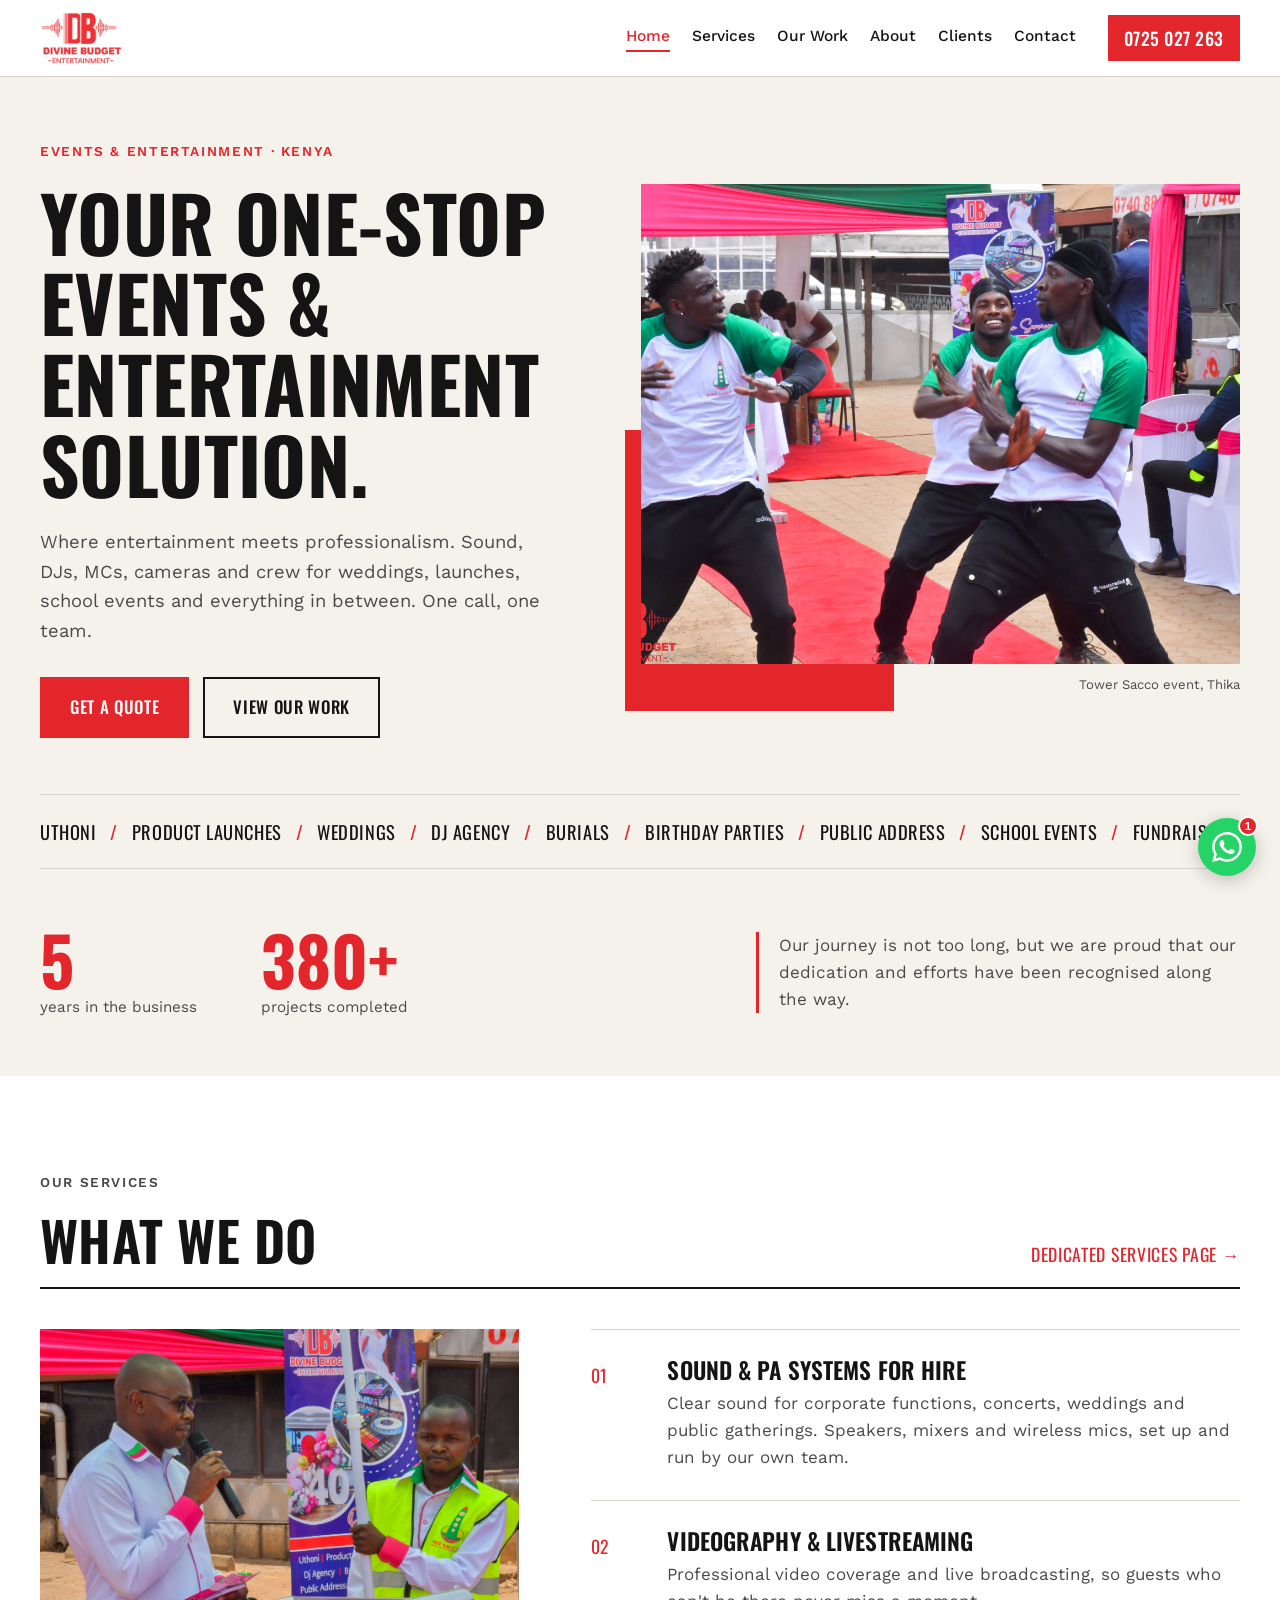
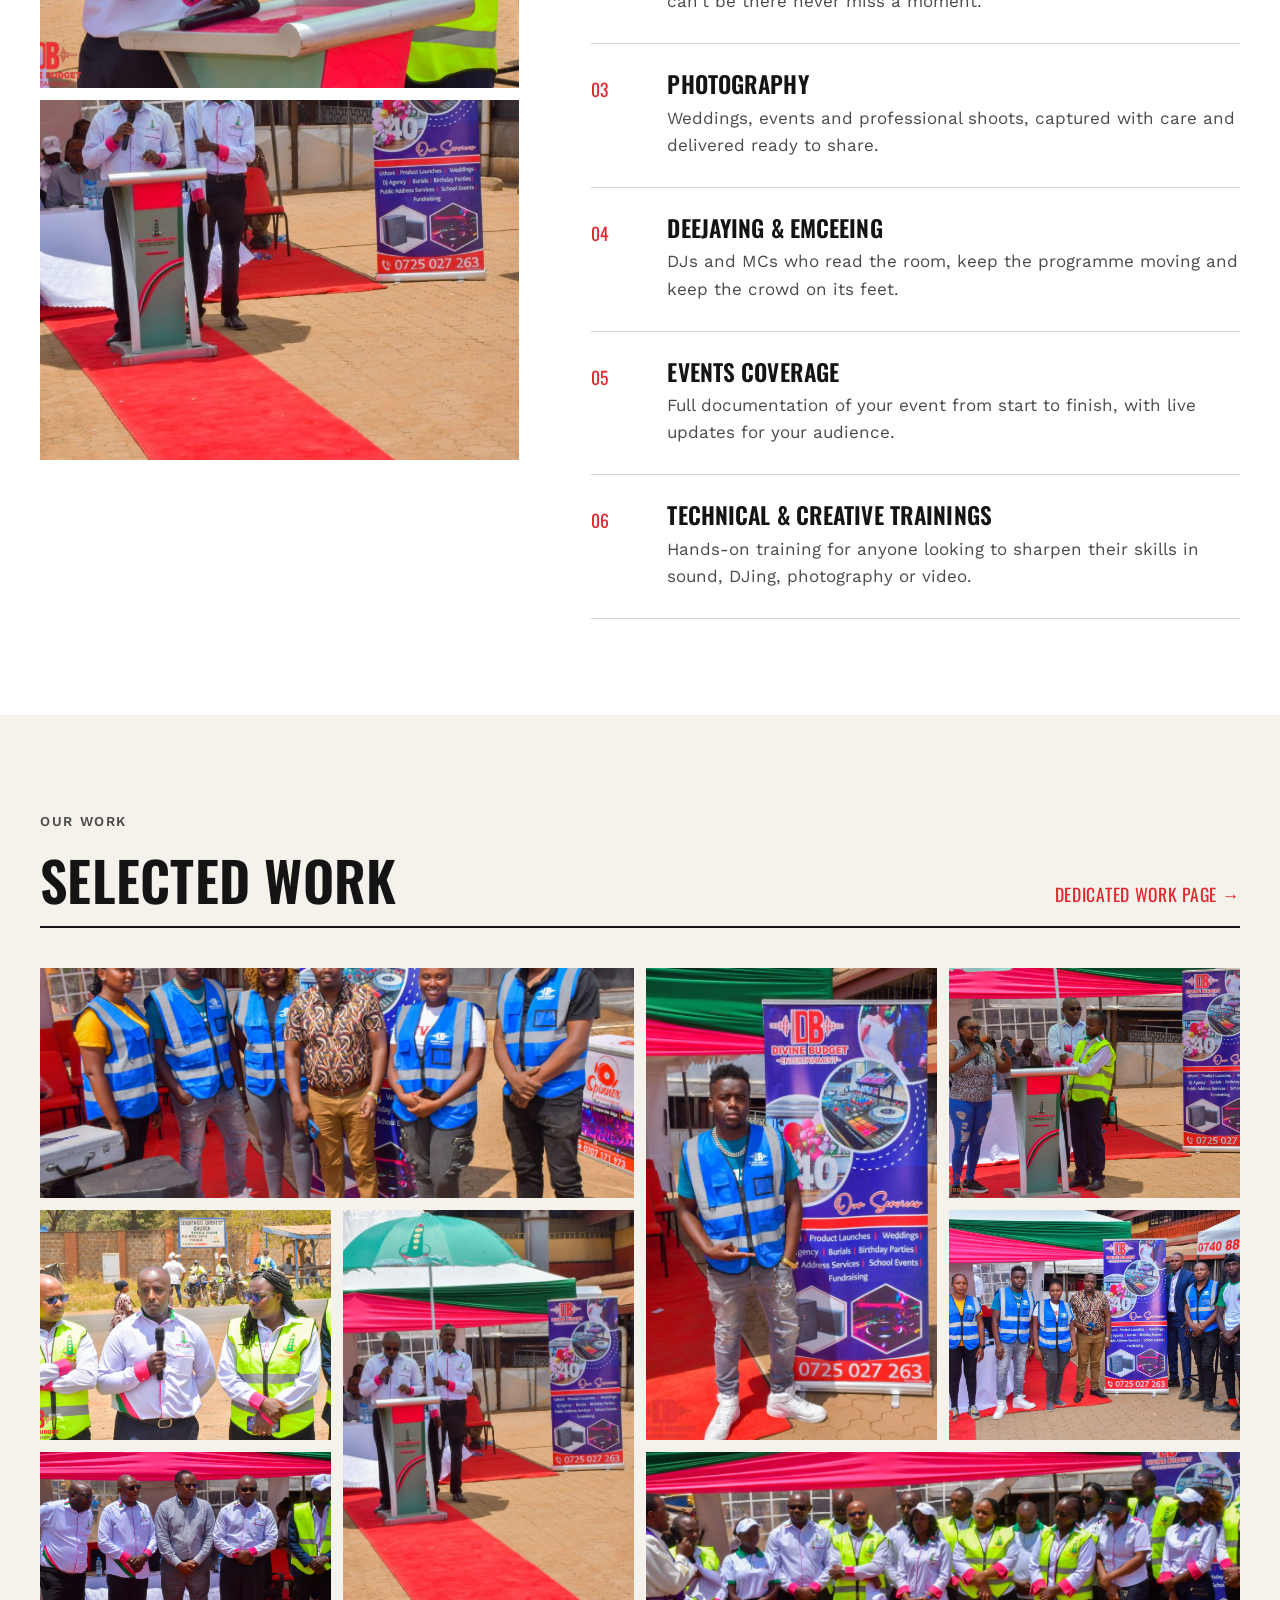
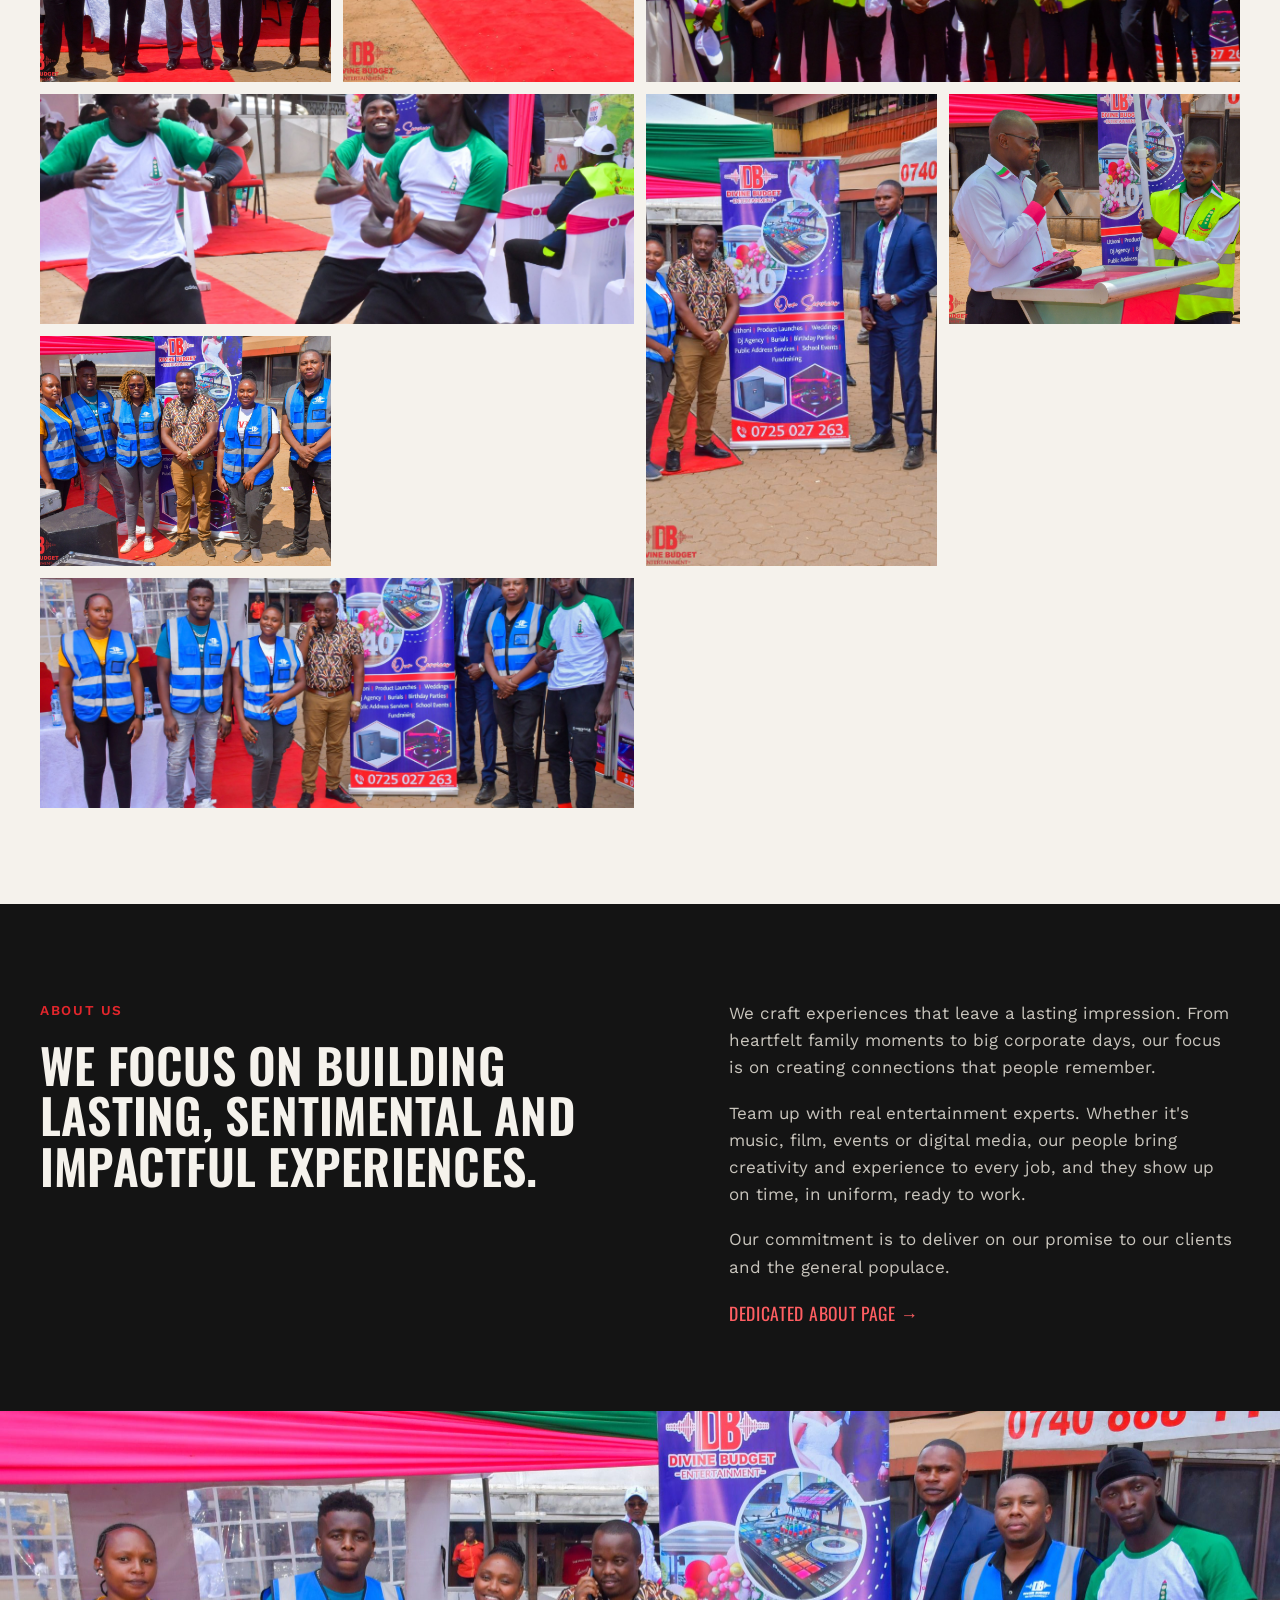
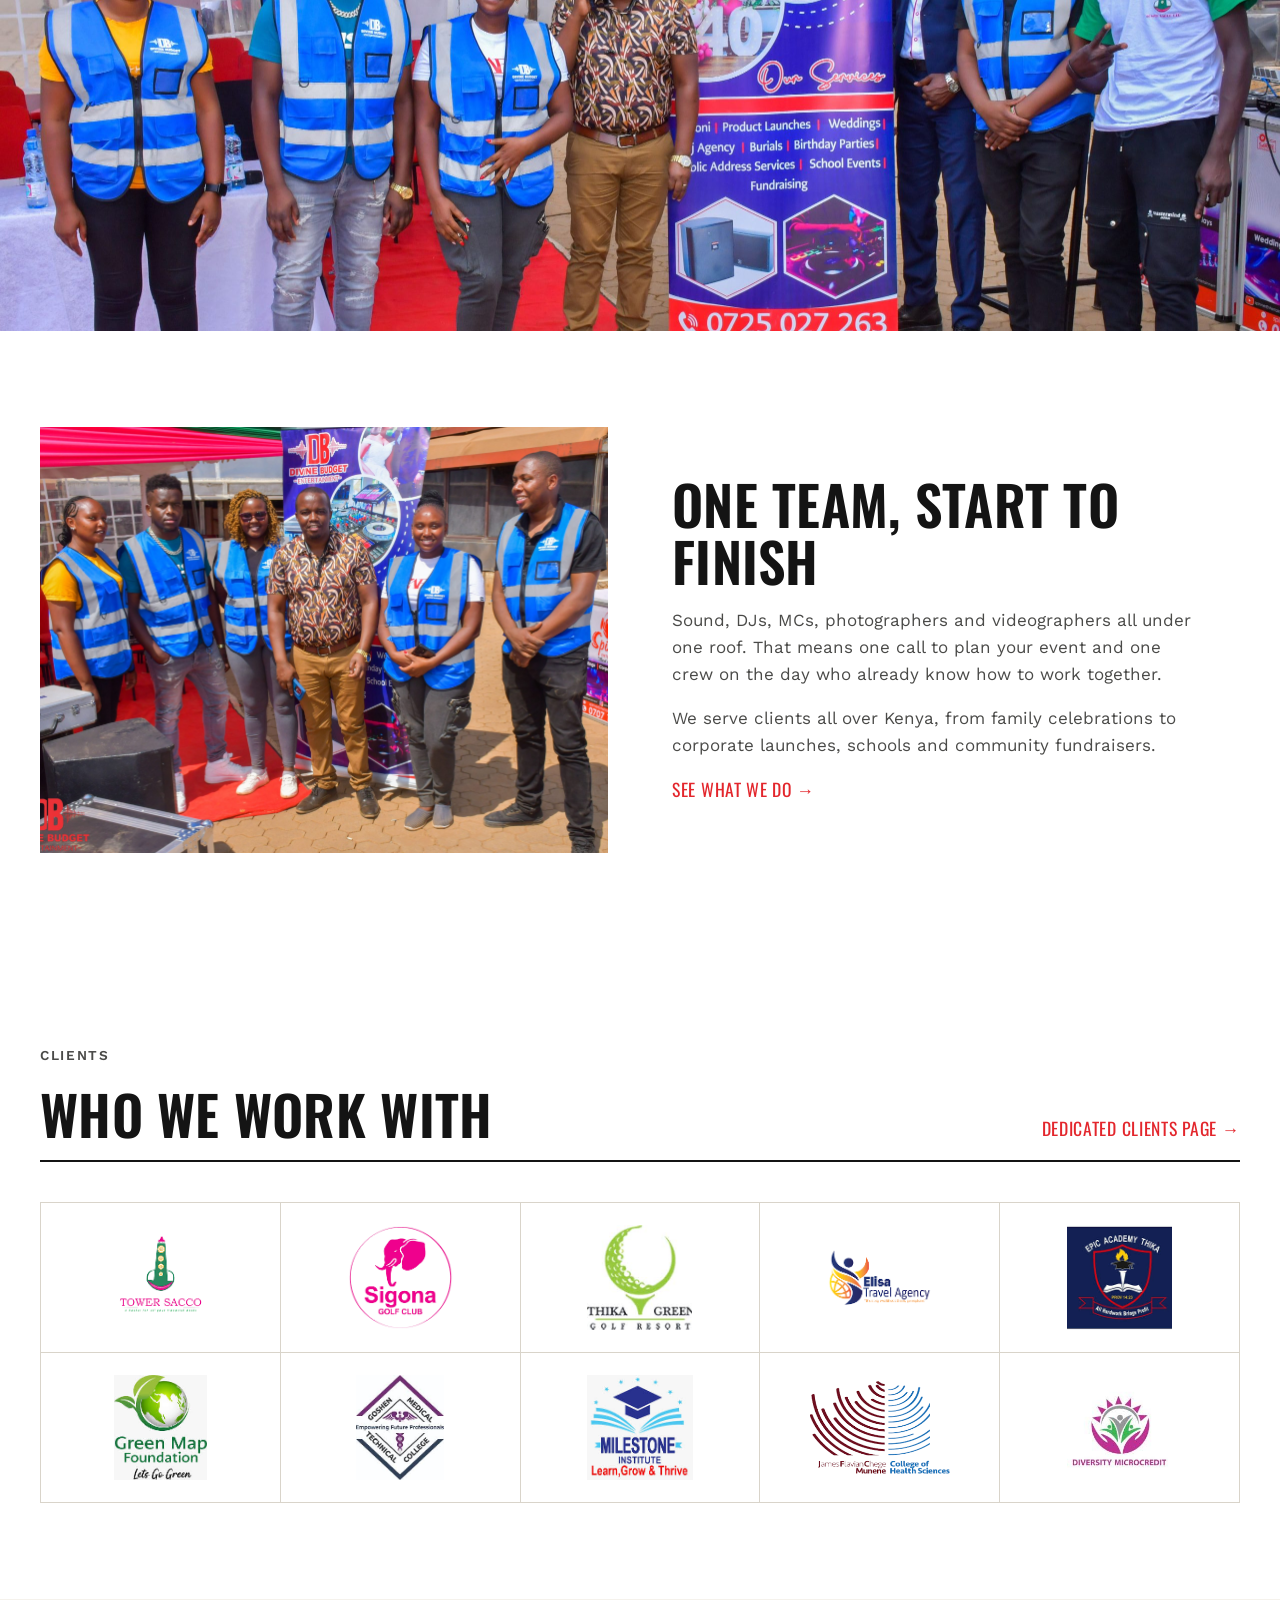
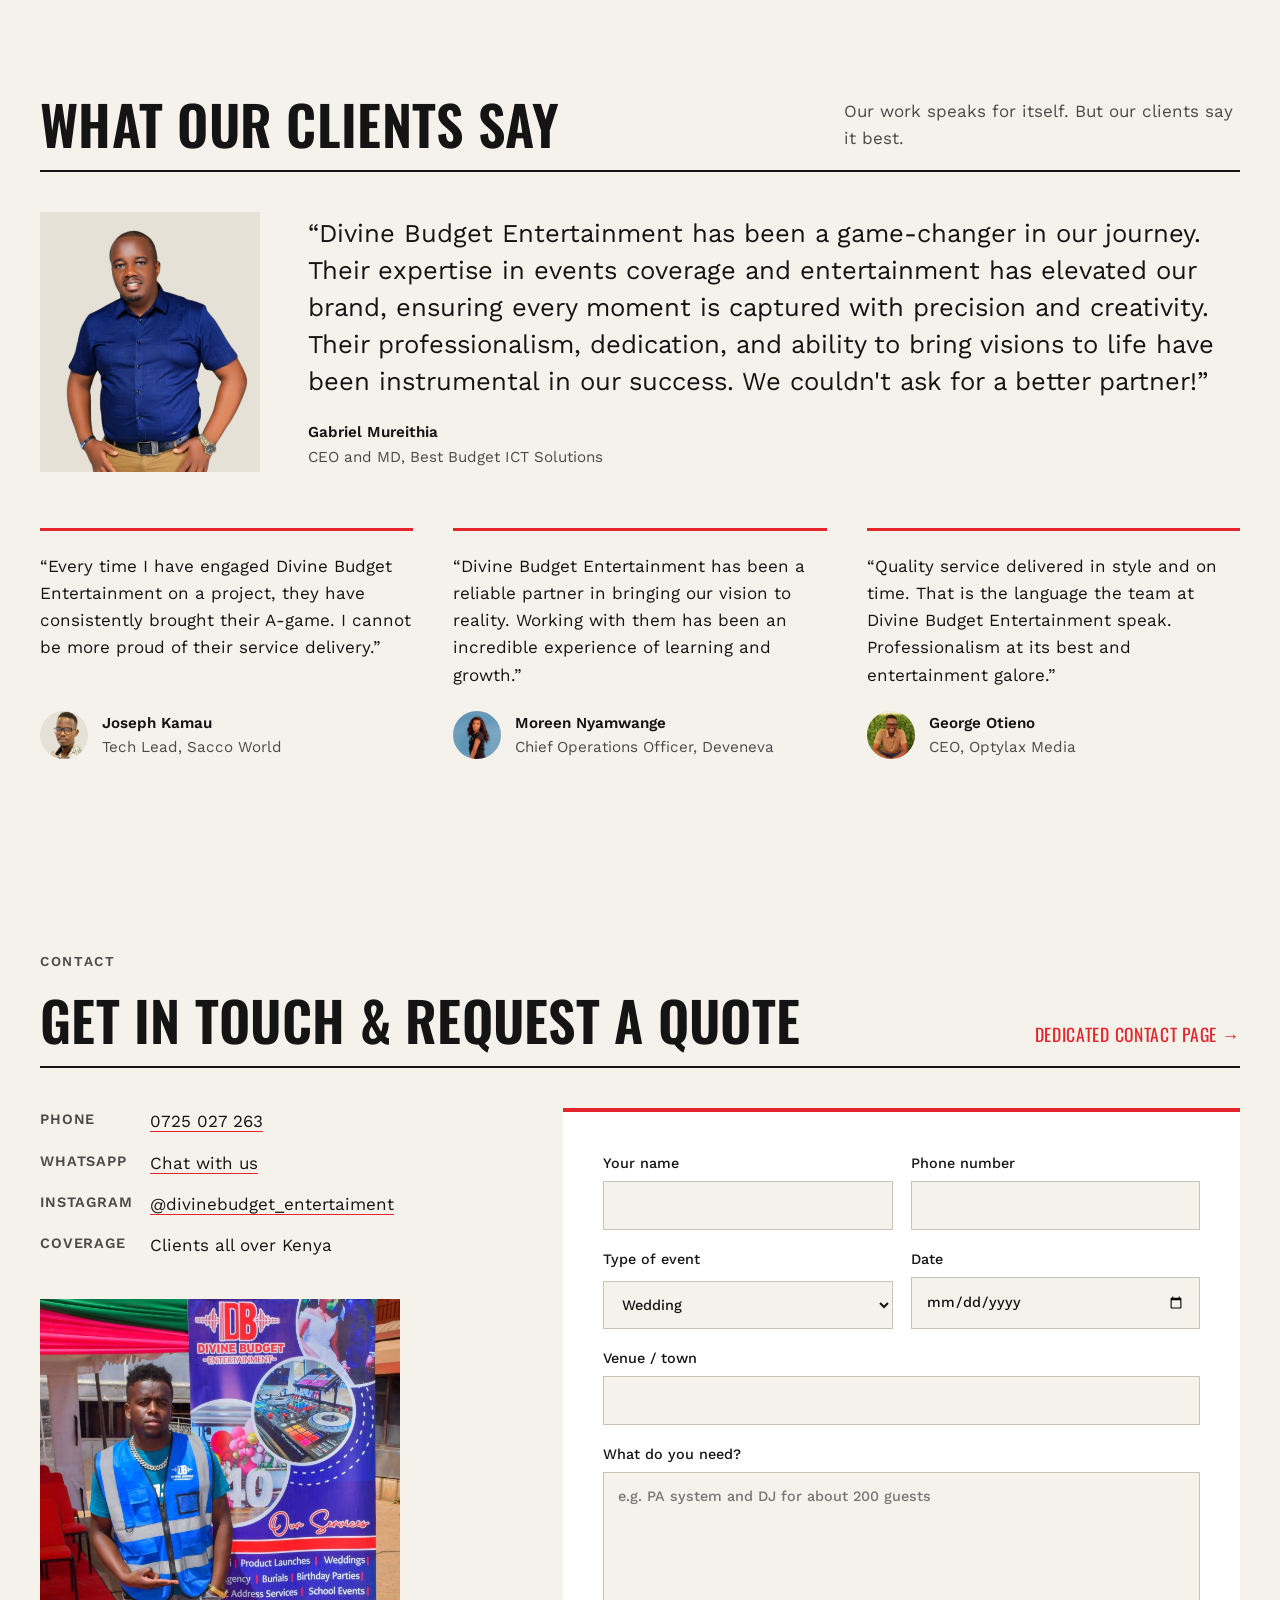
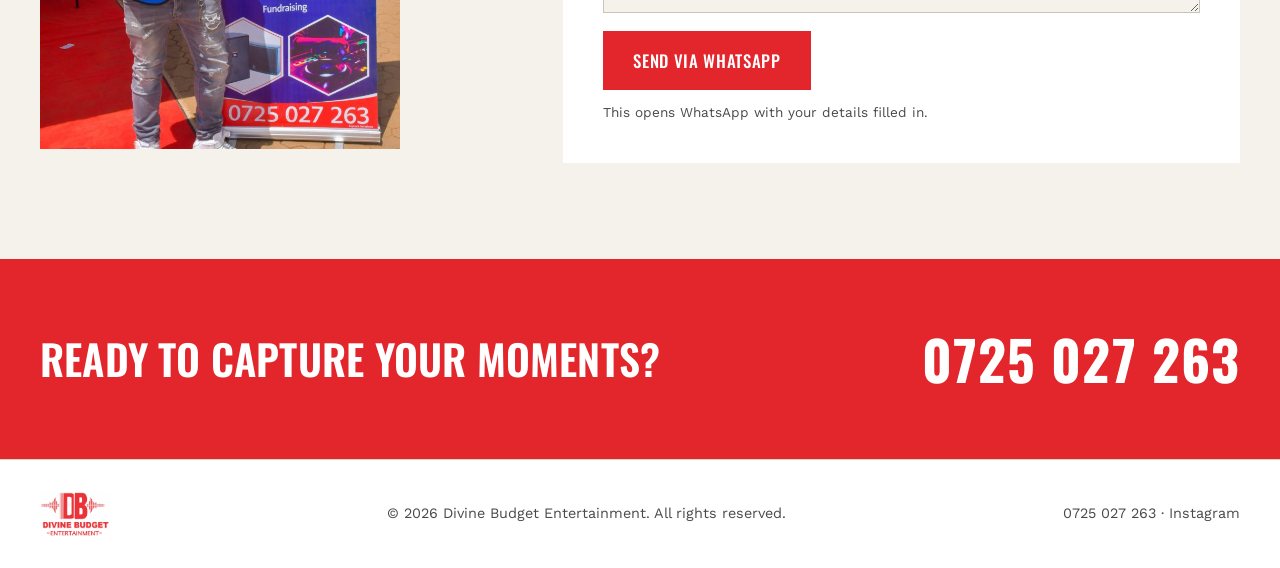
==== index.html @ 1a826ea6 "Redesign Divine Budget Entertainment website: multi-page layout, full color client logos, comprehens" ====
<!DOCTYPE html>
<html lang="en">
<head>
  <meta charset="UTF-8">
  <meta name="viewport" content="width=device-width, initial-scale=1">
  <title>Divine Budget Entertainment | Sound, DJ, Video &amp; Events in Kenya</title>
  <meta name="description" content="Where entertainment meets professionalism. Professional sound, DJ, MC, video coverage, livestreaming, and photography for events across Kenya. Call 0725 027 263.">
  <link rel="icon" href="assets/logo.jpg">
  <link rel="preconnect" href="https://fonts.googleapis.com">
  <link rel="preconnect" href="https://fonts.gstatic.com" crossorigin>
  <link href="https://fonts.googleapis.com/css2?family=Oswald:wght@500;600;700&family=Work+Sans:wght@400;500;600&display=swap" rel="stylesheet">
  <link rel="stylesheet" href="styles.css">
</head>
<body>

<header class="header">
  <div class="wrap header__inner">
    <a href="index.html" class="header__logo"><img src="assets/logo.jpg" alt="Divine Budget Entertainment"></a>
    <nav class="nav" id="nav">
      <a href="index.html" class="active" aria-current="page">Home</a>
      <a href="services.html">Services</a>
      <a href="work.html">Our Work</a>
      <a href="about.html">About</a>
      <a href="clients.html">Clients</a>
      <a href="contact.html">Contact</a>
    </nav>
    <a href="tel:+254725027263" class="header__call">0725 027 263</a>
    <button class="menu-btn" id="menuBtn" aria-label="Open menu" aria-expanded="false"><span></span><span></span></button>
  </div>
</header>

<main>

  <!-- Hero -->
  <section class="hero">
    <div class="wrap hero__grid">
      <div class="hero__text">
        <p class="kicker">Events &amp; Entertainment · Kenya</p>
        <h1>Your one-stop events &amp; entertainment solution.</h1>
        <p class="hero__lead">Where entertainment meets professionalism. Sound, DJs, MCs, cameras and crew for weddings, launches, school events and everything in between. One call, one team.</p>
        <div class="hero__actions">
          <a href="#contact" class="btn btn--red">Get a quote</a>
          <a href="#work" class="btn btn--line">View our work</a>
        </div>
      </div>
      <figure class="hero__photo">
        <img src="assets/gallery/work-2.jpg" alt="Dancers performing at a Tower Sacco event covered by Divine Budget Entertainment">
        <figcaption>Tower Sacco event, Thika</figcaption>
      </figure>
    </div>

    <div class="wrap">
      <ul class="occasions">
        <li>Uthoni</li><li>Product launches</li><li>Weddings</li><li>DJ agency</li><li>Burials</li><li>Birthday parties</li><li>Public address</li><li>School events</li><li>Fundraising</li>
      </ul>
    </div>
  </section>

  <!-- Key Numbers -->
  <section class="numbers">
    <div class="wrap numbers__grid">
      <div class="numbers__item"><strong>5</strong><span>years in the business</span></div>
      <div class="numbers__item"><strong>380+</strong><span>projects completed</span></div>
      <p class="numbers__note">Our journey is not too long, but we are proud that our dedication and efforts have been recognised along the way.</p>
    </div>
  </section>

  <!-- Services (Full) -->
  <section class="services" id="services">
    <div class="wrap">
      <div class="section-head">
        <div>
          <p class="kicker">Our services</p>
          <h2>What we do</h2>
        </div>
        <a href="services.html" class="link-arrow">Dedicated services page →</a>
      </div>
      <div class="services__grid">
        <div class="services__side">
          <img src="assets/gallery/work-5.jpg" alt="Speaker using a wireless microphone at a podium">
          <img src="assets/gallery/portrait-3.jpg" alt="Podium and red carpet setup" class="services__side-2">
        </div>
        <ol class="service-list">
          <li>
            <span class="service-list__no">01</span>
            <div>
              <h3>Sound &amp; PA systems for hire</h3>
              <p>Clear sound for corporate functions, concerts, weddings and public gatherings. Speakers, mixers and wireless mics, set up and run by our own team.</p>
            </div>
          </li>
          <li>
            <span class="service-list__no">02</span>
            <div>
              <h3>Videography &amp; livestreaming</h3>
              <p>Professional video coverage and live broadcasting, so guests who can't be there never miss a moment.</p>
            </div>
          </li>
          <li>
            <span class="service-list__no">03</span>
            <div>
              <h3>Photography</h3>
              <p>Weddings, events and professional shoots, captured with care and delivered ready to share.</p>
            </div>
          </li>
          <li>
            <span class="service-list__no">04</span>
            <div>
              <h3>Deejaying &amp; emceeing</h3>
              <p>DJs and MCs who read the room, keep the programme moving and keep the crowd on its feet.</p>
            </div>
          </li>
          <li>
            <span class="service-list__no">05</span>
            <div>
              <h3>Events coverage</h3>
              <p>Full documentation of your event from start to finish, with live updates for your audience.</p>
            </div>
          </li>
          <li>
            <span class="service-list__no">06</span>
            <div>
              <h3>Technical &amp; creative trainings</h3>
              <p>Hands-on training for anyone looking to sharpen their skills in sound, DJing, photography or video.</p>
            </div>
          </li>
        </ol>
      </div>
    </div>
  </section>

  <!-- Selected Work / Gallery (Full) -->
  <section class="work" id="work">
    <div class="wrap">
      <div class="section-head">
        <div>
          <p class="kicker">Our work</p>
          <h2>Selected work</h2>
        </div>
        <a href="work.html" class="link-arrow">Dedicated work page →</a>
      </div>
      <div class="gallery" id="gallery">
        <a href="assets/gallery/hero-event.jpg" class="gallery__item gallery__item--wide"><img src="assets/gallery/hero-event.jpg" alt="The Divine Budget Entertainment team" loading="lazy"></a>
        <a href="assets/gallery/portrait-2.jpg" class="gallery__item gallery__item--tall"><img src="assets/gallery/portrait-2.jpg" alt="Team member beside the Divine Budget banner" loading="lazy"></a>
        <a href="assets/gallery/work-4.jpg" class="gallery__item"><img src="assets/gallery/work-4.jpg" alt="MC addressing guests at a podium" loading="lazy"></a>
        <a href="assets/gallery/work-3.jpg" class="gallery__item"><img src="assets/gallery/work-3.jpg" alt="Outdoor address in Thika" loading="lazy"></a>
        <a href="assets/gallery/portrait-3.jpg" class="gallery__item gallery__item--tall"><img src="assets/gallery/portrait-3.jpg" alt="Podium and red carpet setup" loading="lazy"></a>
        <a href="assets/gallery/work-8.jpg" class="gallery__item"><img src="assets/gallery/work-8.jpg" alt="Team with event partners" loading="lazy"></a>
        <a href="assets/gallery/work-6.jpg" class="gallery__item"><img src="assets/gallery/work-6.jpg" alt="Guests of honour on the red carpet" loading="lazy"></a>
        <a href="assets/gallery/work-7.jpg" class="gallery__item gallery__item--wide"><img src="assets/gallery/work-7.jpg" alt="Dedication ceremony" loading="lazy"></a>
        <a href="assets/gallery/work-2.jpg" class="gallery__item gallery__item--wide"><img src="assets/gallery/work-2.jpg" alt="Dancers performing at a Tower Sacco event" loading="lazy"></a>
        <a href="assets/gallery/portrait-1.jpg" class="gallery__item gallery__item--tall"><img src="assets/gallery/portrait-1.jpg" alt="Divine Budget team beside the services banner" loading="lazy"></a>
        <a href="assets/gallery/work-5.jpg" class="gallery__item"><img src="assets/gallery/work-5.jpg" alt="Speaker using a wireless microphone" loading="lazy"></a>
        <a href="assets/gallery/work-1.jpg" class="gallery__item"><img src="assets/gallery/work-1.jpg" alt="Divine Budget crew in uniform" loading="lazy"></a>
        <a href="assets/gallery/work-9.jpg" class="gallery__item gallery__item--wide"><img src="assets/gallery/work-9.jpg" alt="The full crew with dancers and partners" loading="lazy"></a>
      </div>
    </div>
  </section>

  <!-- Lightbox for Gallery -->
  <div class="lightbox" id="lightbox" hidden>
    <button class="lightbox__close" aria-label="Close">×</button>
    <img src="" alt="">
  </div>

  <!-- About Us (Full) -->
  <section class="about" id="about">
    <div class="wrap about__grid">
      <div>
        <p class="kicker">About us</p>
        <h2 class="about__title">We focus on building lasting, sentimental and impactful experiences.</h2>
      </div>
      <div class="about__body">
        <p>We craft experiences that leave a lasting impression. From heartfelt family moments to big corporate days, our focus is on creating connections that people remember.</p>
        <p>Team up with real entertainment experts. Whether it's music, film, events or digital media, our people bring creativity and experience to every job, and they show up on time, in uniform, ready to work.</p>
        <p>Our commitment is to deliver on our promise to our clients and the general populace.</p>
        <p><a href="about.html" class="link-arrow">Dedicated about page →</a></p>
      </div>
    </div>
    <figure class="about__photo">
      <img src="assets/gallery/work-9.jpg" alt="The full Divine Budget Entertainment crew" loading="lazy">
    </figure>
  </section>

  <!-- One team, start to finish -->
  <section class="split">
    <div class="wrap split__grid">
      <img src="assets/gallery/hero-event.jpg" alt="Divine Budget Entertainment team members in branded vests" loading="lazy">
      <div>
        <h2>One team, start to finish</h2>
        <p>Sound, DJs, MCs, photographers and videographers all under one roof. That means one call to plan your event and one crew on the day who already know how to work together.</p>
        <p>We serve clients all over Kenya, from family celebrations to corporate launches, schools and community fundraisers.</p>
        <a href="services.html" class="link-arrow">See what we do →</a>
      </div>
    </div>
  </section>

  <!-- Clients (Full) -->
  <section class="clients" id="clients">
    <div class="wrap">
      <div class="section-head">
        <div>
          <p class="kicker">Clients</p>
          <h2>Who we work with</h2>
        </div>
        <a href="clients.html" class="link-arrow">Dedicated clients page →</a>
      </div>
      <ul class="logos">
        <li><img src="assets/clients/tower-logo.png" alt="Tower Sacco"></li>
        <li><img src="assets/clients/sigona-logo.png" alt="Sigona Golf Club"></li>
        <li><img src="assets/clients/thika-greens-logo.jpg" alt="Thika Greens Golf Resort"></li>
        <li><img src="assets/clients/elisa-logo.png" alt="Elisa Travel Agency"></li>
        <li><img src="assets/clients/epic-logo.jpg" alt="Epic Academy Thika"></li>
        <li><img src="assets/clients/greenmap-logo.jpg" alt="Green Map Foundation"></li>
        <li><img src="assets/clients/goshen-logo.jpg" alt="Goshen Medical Technical College"></li>
        <li><img src="assets/clients/milestone-logo.jpg" alt="Milestone Institute"></li>
        <li><img src="assets/clients/jfc-logo.png" alt="James Flavian Chege Munene College of Health Sciences"></li>
        <li><img src="assets/clients/diversity-logo.jpg" alt="Diversity Microcredit"></li>
      </ul>
    </div>
  </section>

  <!-- Testimonials (Full) -->
  <section class="quotes">
    <div class="wrap">
      <div class="section-head">
        <h2>What our clients say</h2>
        <p>Our work speaks for itself. But our clients say it best.</p>
      </div>

      <figure class="quote-main">
        <img src="assets/testimonials/gabriel-mureithia.png" alt="Gabriel Mureithia">
        <div>
          <blockquote>“Divine Budget Entertainment has been a game-changer in our journey. Their expertise in events coverage and entertainment has elevated our brand, ensuring every moment is captured with precision and creativity. Their professionalism, dedication, and ability to bring visions to life have been instrumental in our success. We couldn't ask for a better partner!”</blockquote>
          <figcaption><strong>Gabriel Mureithia</strong> CEO and MD, Best Budget ICT Solutions</figcaption>
        </div>
      </figure>

      <div class="quote-row">
        <figure class="quote">
          <blockquote>“Every time I have engaged Divine Budget Entertainment on a project, they have consistently brought their A-game. I cannot be more proud of their service delivery.”</blockquote>
          <figcaption><img src="assets/testimonials/joseph-kamau.png" alt=""><span><strong>Joseph Kamau</strong>Tech Lead, Sacco World</span></figcaption>
        </figure>
        <figure class="quote">
          <blockquote>“Divine Budget Entertainment has been a reliable partner in bringing our vision to reality. Working with them has been an incredible experience of learning and growth.”</blockquote>
          <figcaption><img src="assets/testimonials/moreen-nyamwange.jpg" alt=""><span><strong>Moreen Nyamwange</strong>Chief Operations Officer, Deveneva</span></figcaption>
        </figure>
        <figure class="quote">
          <blockquote>“Quality service delivered in style and on time. That is the language the team at Divine Budget Entertainment speak. Professionalism at its best and entertainment galore.”</blockquote>
          <figcaption><img src="assets/testimonials/george-otieno.jpg" alt=""><span><strong>George Otieno</strong>CEO, Optylax Media</span></figcaption>
        </figure>
      </div>
    </div>
  </section>

  <!-- Contact & Quote Form (Full) -->
  <section class="contact" id="contact">
    <div class="wrap">
      <div class="section-head">
        <div>
          <p class="kicker">Contact</p>
          <h2>Get in touch &amp; request a quote</h2>
        </div>
        <a href="contact.html" class="link-arrow">Dedicated contact page →</a>
      </div>
      <div class="contact__grid">
        <div class="contact__info">
          <dl>
            <dt>Phone</dt><dd><a href="tel:+254725027263">0725 027 263</a></dd>
            <dt>WhatsApp</dt><dd><a href="https://wa.me/254725027263" target="_blank" rel="noopener">Chat with us</a></dd>
            <dt>Instagram</dt><dd><a href="https://www.instagram.com/divinebudget_entertaiment/" target="_blank" rel="noopener">@divinebudget_entertaiment</a></dd>
            <dt>Coverage</dt><dd>Clients all over Kenya</dd>
          </dl>
          <img src="assets/gallery/portrait-2.jpg" alt="Divine Budget team member beside the services banner" class="contact__photo">
        </div>

        <form class="form" id="quoteForm">
          <div class="form__row">
            <label>Your name<input type="text" name="name" required></label>
            <label>Phone number<input type="tel" name="phone" required></label>
          </div>
          <div class="form__row">
            <label>Type of event
              <select name="event">
                <option>Wedding</option>
                <option>Uthoni / Ruracio</option>
                <option>Corporate / Product launch</option>
                <option>School event</option>
                <option>Birthday party</option>
                <option>Burial</option>
                <option>Fundraising</option>
                <option>Training</option>
                <option>Other</option>
              </select>
            </label>
            <label>Date<input type="date" name="date"></label>
          </div>
          <label>Venue / town<input type="text" name="venue"></label>
          <label>What do you need?<textarea name="message" rows="5" placeholder="e.g. PA system and DJ for about 200 guests"></textarea></label>
          <button type="submit" class="btn btn--red">Send via WhatsApp</button>
          <p class="form__hint">This opens WhatsApp with your details filled in.</p>
        </form>
      </div>
    </div>
  </section>

  <!-- Call Band -->
  <section class="band">
    <div class="wrap band__inner">
      <h2>Ready to capture your moments?</h2>
      <a href="tel:+254725027263" class="band__phone">0725 027 263</a>
    </div>
  </section>

</main>

<footer class="footer">
  <div class="wrap footer__inner">
    <img src="assets/logo.jpg" alt="Divine Budget Entertainment" class="footer__logo">
    <p>© 2026 Divine Budget Entertainment. All rights reserved.</p>
    <p><a href="tel:+254725027263">0725 027 263</a> · <a href="https://www.instagram.com/divinebudget_entertaiment/" target="_blank" rel="noopener">Instagram</a></p>
  </div>
</footer>

<div class="wa-widget" id="waWidget">
  <div class="wa-popup" id="waPopup" aria-hidden="true">
    <div class="wa-popup__header">
      <img src="assets/logo.jpg" alt="Divine Budget Entertainment" class="wa-popup__avatar">
      <div class="wa-popup__title">
        <strong>Divine Budget Ent.</strong>
        <span><span class="wa-online-dot"></span> Online · Replies promptly</span>
      </div>
      <button class="wa-popup__close" id="waClose" aria-label="Close chat">×</button>
    </div>
    <div class="wa-popup__body">
      <div class="wa-bubble">
        <p>Hello! 👋 Planning an event or need sound, DJ, or camera crew?</p>
        <p>Chat directly with our team on WhatsApp for fast pricing and availability.</p>
        <span class="wa-time">Just now</span>
      </div>
    </div>
    <div class="wa-popup__footer">
      <a href="https://wa.me/254725027263?text=Hi%20Divine%20Budget%20Entertainment,%20I'd%20like%20to%20inquire%20about%20your%20services." target="_blank" rel="noopener" class="wa-btn">
        <svg viewBox="0 0 24 24" width="18" height="18" fill="currentColor"><path d="M.057 24l1.687-6.163c-1.041-1.804-1.588-3.849-1.587-5.946.003-6.556 5.338-11.891 11.893-11.891 3.181.001 6.167 1.24 8.413 3.488 2.245 2.248 3.481 5.236 3.48 8.414-.003 6.557-5.338 11.892-11.893 11.892-1.99-.001-3.951-.5-5.688-1.448l-6.305 1.654zm6.597-3.807c1.676.995 3.276 1.591 5.392 1.592 5.448 0 9.886-4.434 9.889-9.885.002-5.462-4.415-9.89-9.881-9.892-5.452 0-9.887 4.434-9.889 9.884-.001 2.225.651 3.891 1.746 5.634l-.999 3.648 3.742-.981zm11.387-5.464c-.074-.124-.272-.198-.57-.347-.297-.149-1.758-.868-2.031-.967-.272-.099-.47-.149-.669.149-.198.297-.768.967-.941 1.165-.173.198-.347.223-.644.074-.297-.149-1.255-.462-2.39-1.475-.883-.788-1.48-1.761-1.653-2.059-.173-.297-.018-.458.13-.606.134-.133.297-.347.446-.521.151-.172.2-.296.3-.495.099-.198.05-.372-.025-.521-.075-.148-.669-1.611-.916-2.206-.242-.579-.487-.501-.669-.51l-.57-.01c-.198 0-.52.074-.792.372s-1.04 1.016-1.04 2.479 1.065 2.876 1.213 3.074c.149.198 2.095 3.2 5.076 4.487.709.306 1.263.489 1.694.626.712.226 1.36.194 1.872.118.571-.085 1.758-.719 2.006-1.413.248-.695.248-1.29.173-1.414z"/></svg>
        Chat on WhatsApp
      </a>
    </div>
  </div>

  <button class="wa-trigger" id="waTrigger" aria-label="Open WhatsApp chat" aria-expanded="false">
    <span class="wa-trigger__badge" id="waBadge">1</span>
    <svg viewBox="0 0 24 24" width="30" height="30" fill="#ffffff"><path d="M.057 24l1.687-6.163c-1.041-1.804-1.588-3.849-1.587-5.946.003-6.556 5.338-11.891 11.893-11.891 3.181.001 6.167 1.24 8.413 3.488 2.245 2.248 3.481 5.236 3.48 8.414-.003 6.557-5.338 11.892-11.893 11.892-1.99-.001-3.951-.5-5.688-1.448l-6.305 1.654zm6.597-3.807c1.676.995 3.276 1.591 5.392 1.592 5.448 0 9.886-4.434 9.889-9.885.002-5.462-4.415-9.89-9.881-9.892-5.452 0-9.887 4.434-9.889 9.884-.001 2.225.651 3.891 1.746 5.634l-.999 3.648 3.742-.981zm11.387-5.464c-.074-.124-.272-.198-.57-.347-.297-.149-1.758-.868-2.031-.967-.272-.099-.47-.149-.669.149-.198.297-.768.967-.941 1.165-.173.198-.347.223-.644.074-.297-.149-1.255-.462-2.39-1.475-.883-.788-1.48-1.761-1.653-2.059-.173-.297-.018-.458.13-.606.134-.133.297-.347.446-.521.151-.172.2-.296.3-.495.099-.198.05-.372-.025-.521-.075-.148-.669-1.611-.916-2.206-.242-.579-.487-.501-.669-.51l-.57-.01c-.198 0-.52.074-.792.372s-1.04 1.016-1.04 2.479 1.065 2.876 1.213 3.074c.149.198 2.095 3.2 5.076 4.487.709.306 1.263.489 1.694.626.712.226 1.36.194 1.872.118.571-.085 1.758-.719 2.006-1.413.248-.695.248-1.29.173-1.414z"/></svg>
  </button>
</div>

<script src="app.js"></script>
</body>
</html>
---- styles.css ----
:root {
  --red: #e3262c;
  --red-dark: #c11d22;
  --ink: #141414;
  --ink-soft: #4a4a48;
  --paper: #f5f2ec;
  --white: #ffffff;
  --rule: #d9d4ca;
  --head: 'Oswald', 'Arial Narrow', sans-serif;
  --body: 'Work Sans', Arial, sans-serif;
}

* { box-sizing: border-box; margin: 0; padding: 0; }
html { scroll-behavior: smooth; scroll-padding-top: 80px; }
body { font-family: var(--body); color: var(--ink); background: var(--paper); font-size: 17px; line-height: 1.6; }
img { display: block; max-width: 100%; }
a { color: inherit; }
ul, ol { list-style: none; }

.wrap { width: min(1200px, 100% - 48px); margin: 0 auto; }

h1, h2, h3 { font-family: var(--head); font-weight: 600; line-height: 1.05; text-transform: uppercase; letter-spacing: 0.005em; }
h2 { font-size: clamp(2.2rem, 4.5vw, 3.4rem); }
h3 { font-size: 1.45rem; }

.kicker { font-size: 0.85rem; font-weight: 600; text-transform: uppercase; letter-spacing: 0.12em; color: var(--red); margin-bottom: 18px; }

.btn { display: inline-block; padding: 15px 28px; font-family: var(--head); font-size: 1.05rem; font-weight: 500; text-transform: uppercase; letter-spacing: 0.04em; text-decoration: none; border: 2px solid transparent; cursor: pointer; transition: background .2s, color .2s; }
.btn--red { background: var(--red); color: var(--white); }
.btn--red:hover { background: var(--red-dark); }
.btn--line { border-color: var(--ink); }
.btn--line:hover { background: var(--ink); color: var(--paper); }

.section-head { display: flex; justify-content: space-between; align-items: end; gap: 24px; margin-bottom: 40px; padding-bottom: 18px; border-bottom: 2px solid var(--ink); }
.section-head p { color: var(--ink-soft); max-width: 36ch; }

/* Header */
.header { position: sticky; top: 0; z-index: 20; background: var(--white); border-bottom: 1px solid var(--rule); }
.header__inner { display: flex; align-items: center; gap: 32px; height: 76px; }
.header__logo img { height: 52px; width: auto; }
.nav { display: flex; gap: 22px; margin-left: auto; }
.nav a { text-decoration: none; font-weight: 500; font-size: 0.97rem; }
.nav a:hover { color: var(--red); }
.nav a.active { color: var(--red); box-shadow: inset 0 -2px 0 var(--red); padding-bottom: 4px; }
.header__call { font-family: var(--head); font-size: 1.1rem; font-weight: 500; text-decoration: none; background: var(--red); color: var(--white); padding: 9px 16px; letter-spacing: 0.03em; }
.header__call:hover { background: var(--red-dark); }
.menu-btn { display: none; width: 40px; height: 40px; background: none; border: 0; cursor: pointer; flex-direction: column; justify-content: center; gap: 7px; }
.menu-btn span { display: block; height: 2px; background: var(--ink); }

/* Hero */
.hero { padding: 64px 0 0; }
.hero__grid { display: grid; grid-template-columns: 1fr 1.1fr; gap: 56px; align-items: center; }
.hero h1 { font-size: clamp(2.8rem, 6vw, 5rem); font-weight: 700; margin-bottom: 24px; }
.hero__lead { font-size: 1.15rem; color: var(--ink-soft); max-width: 46ch; margin-bottom: 32px; }
.hero__actions { display: flex; gap: 14px; flex-wrap: wrap; }
.hero__photo { position: relative; }
.hero__photo img { width: 100%; aspect-ratio: 5 / 4; object-fit: cover; }
.hero__photo::before { content: ''; position: absolute; left: -16px; bottom: -16px; width: 45%; height: 55%; background: var(--red); z-index: -1; }
.hero__photo figcaption { font-size: 0.82rem; color: var(--ink-soft); margin-top: 10px; text-align: right; }

.occasions { display: flex; flex-wrap: wrap; gap: 6px 0; margin-top: 56px; padding: 22px 0; border-top: 1px solid var(--rule); border-bottom: 1px solid var(--rule); font-family: var(--head); font-size: 1.15rem; text-transform: uppercase; letter-spacing: 0.03em; }
.occasions li:not(:last-child)::after { content: '/'; color: var(--red); margin: 0 14px; }

/* Numbers */
.numbers { padding: 56px 0; }
.numbers__grid { display: grid; grid-template-columns: auto auto 1fr; gap: 64px; align-items: center; }
.numbers__item strong { display: block; font-family: var(--head); font-size: 4.2rem; font-weight: 700; line-height: 1; color: var(--red); }
.numbers__item span { font-size: 0.95rem; color: var(--ink-soft); }
.numbers__note { color: var(--ink-soft); max-width: 44ch; justify-self: end; border-left: 3px solid var(--red); padding-left: 20px; }

/* Services */
.services { background: var(--white); padding: 96px 0; }
.services__grid { display: grid; grid-template-columns: 0.85fr 1.15fr; gap: 72px; }
.services__side { position: sticky; top: 110px; align-self: start; }
.services__side p { color: var(--ink-soft); margin: 16px 0 28px; max-width: 38ch; }
.services__side img { width: 100%; aspect-ratio: 4 / 3; object-fit: cover; }
.service-list li { display: grid; grid-template-columns: 64px 1fr; gap: 12px; padding: 28px 0; border-top: 1px solid var(--rule); }
.service-list li:last-child { border-bottom: 1px solid var(--rule); }
.service-list__no { font-family: var(--head); font-size: 1.1rem; color: var(--red); padding-top: 3px; }
.service-list h3 { margin-bottom: 8px; }
.service-list p { color: var(--ink-soft); }

/* Work */
.work { padding: 96px 0; }
.gallery { display: grid; grid-template-columns: repeat(4, 1fr); grid-auto-rows: 230px; grid-auto-flow: dense; gap: 12px; }
.gallery__item { overflow: hidden; display: block; background: #ddd; }
.gallery__item img { width: 100%; height: 100%; object-fit: cover; transition: transform .5s; }
.gallery__item:hover img { transform: scale(1.04); }
.gallery__item--wide { grid-column: span 2; }
.gallery__item--tall { grid-row: span 2; }

/* About */
.about { background: var(--ink); color: var(--paper); padding: 96px 0 0; }
.about__grid { display: grid; grid-template-columns: 1.1fr 0.9fr; gap: 64px; padding-bottom: 64px; }
.about h2 { font-size: clamp(2rem, 3.8vw, 3rem); }
.about__body p { color: #c9c5bd; margin-bottom: 18px; }
.link-arrow { font-family: var(--head); text-transform: uppercase; letter-spacing: 0.04em; font-size: 1.1rem; color: var(--red); text-decoration: none; }
.link-arrow:hover { text-decoration: underline; }
.about .link-arrow { color: #ff5e62; }
.about__photo img { width: 100%; height: 520px; object-fit: cover; object-position: center 30%; }

/* Quotes */
.quotes { padding: 96px 0; }
.quote-main { display: grid; grid-template-columns: 220px 1fr; gap: 48px; align-items: center; margin-bottom: 56px; }
.quote-main img { width: 220px; height: 260px; object-fit: cover; object-position: top; background: #e6e1d7; }
.quote-main blockquote { font-size: clamp(1.25rem, 2.2vw, 1.6rem); line-height: 1.45; margin-bottom: 20px; }
.quote-main figcaption, .quote figcaption { color: var(--ink-soft); font-size: 0.95rem; }
.quote-main strong, .quote strong { display: block; color: var(--ink); font-weight: 600; }
.quote-row { display: grid; grid-template-columns: repeat(3, 1fr); gap: 40px; }
.quote { border-top: 3px solid var(--red); padding-top: 22px; display: flex; flex-direction: column; justify-content: space-between; gap: 22px; }
.quote blockquote { color: var(--ink); }
.quote figcaption { display: flex; align-items: center; gap: 14px; }
.quote figcaption img { width: 48px; height: 48px; border-radius: 50%; object-fit: cover; object-position: top; background: #e6e1d7; }

/* Clients */
.clients { background: var(--white); padding: 96px 0; }
.logos { display: grid; grid-template-columns: repeat(5, 1fr); border-top: 1px solid var(--rule); border-left: 1px solid var(--rule); }
.logos li { display: flex; align-items: center; justify-content: center; height: 150px; padding: 22px; border-right: 1px solid var(--rule); border-bottom: 1px solid var(--rule); }
.logos img { max-height: 100%; max-width: 140px; object-fit: contain; }

/* Band */
.band { background: var(--red); color: var(--white); padding: 56px 0; }
.band__inner { display: flex; justify-content: space-between; align-items: center; gap: 24px; flex-wrap: wrap; }
.band h2 { font-size: clamp(1.8rem, 3.5vw, 2.6rem); }
.band__phone { font-family: var(--head); font-size: clamp(2rem, 4.5vw, 3.4rem); font-weight: 700; text-decoration: none; letter-spacing: 0.02em; }
.band__phone:hover { text-decoration: underline; }

/* Contact */
.contact { padding: 96px 0; }
.contact__grid { display: grid; grid-template-columns: 0.8fr 1.2fr; gap: 72px; }
.contact__info p { color: var(--ink-soft); margin: 16px 0 32px; max-width: 38ch; }
.contact dl { display: grid; grid-template-columns: 110px 1fr; row-gap: 14px; }
.contact dt { font-weight: 600; font-size: 0.9rem; text-transform: uppercase; letter-spacing: 0.06em; color: var(--ink-soft); }
.contact dd a { text-decoration: none; border-bottom: 1px solid var(--red); }
.form { background: var(--white); padding: 40px; display: grid; gap: 18px; border-top: 4px solid var(--red); }
.form__row { display: grid; grid-template-columns: 1fr 1fr; gap: 18px; }
.form label { display: grid; gap: 6px; font-size: 0.9rem; font-weight: 500; }
.form input, .form select, .form textarea { font: inherit; padding: 12px 14px; border: 1px solid #c9c3b8; background: var(--paper); color: var(--ink); border-radius: 0; }
.form input:focus, .form select:focus, .form textarea:focus { outline: 2px solid var(--ink); outline-offset: -1px; }
.form .btn { justify-self: start; }
.form__hint { font-size: 0.85rem; color: var(--ink-soft); margin-top: -6px; }

/* Footer */
.footer { border-top: 1px solid var(--rule); padding: 32px 0; font-size: 0.9rem; color: var(--ink-soft); background: var(--white); }
.footer__inner { display: flex; align-items: center; justify-content: space-between; gap: 20px; flex-wrap: wrap; }
.footer__logo { height: 44px; width: auto; }
.footer a { text-decoration: none; }
.footer a:hover { color: var(--red); }

/* Inner page header */
.page-head { padding: 72px 0 56px; border-bottom: 1px solid var(--rule); }
.page-head h1 { font-size: clamp(3rem, 7vw, 5.5rem); font-weight: 700; margin-bottom: 18px; }
.page-head__intro { font-size: 1.15rem; color: var(--ink-soft); max-width: 52ch; }

/* Home: services teaser */
.teaser { background: var(--white); padding: 96px 0; }
.teaser-list { display: grid; grid-template-columns: repeat(3, 1fr); border-top: 1px solid var(--rule); border-left: 1px solid var(--rule); }
.teaser-list li { padding: 32px 28px; border-right: 1px solid var(--rule); border-bottom: 1px solid var(--rule); min-height: 150px; display: flex; flex-direction: column; justify-content: space-between; gap: 24px; }
.teaser-list span { font-family: var(--head); color: var(--red); font-size: 1.1rem; }

/* Home: work strip */
.strip { display: grid; grid-template-columns: 1.4fr 1fr 1fr; gap: 12px; }
.strip img { width: 100%; height: 340px; object-fit: cover; }

.quotes--home { padding-top: 0; }
.quotes--home .quote-main { margin-bottom: 0; }
.quote-main__more { display: inline-block; margin-top: 22px; }

/* Services page */
.services__side { display: grid; gap: 12px; }
.services__side-2 { aspect-ratio: 4 / 3; object-fit: cover; object-position: center 60%; }
.occasions--plain { margin-top: 0; border-top: 0; }
.work--page { padding-top: 56px; }

/* About page */
.about__title { font-size: clamp(2.2rem, 4.2vw, 3.4rem); }
.about .kicker { margin-bottom: 18px; }
.split { background: var(--white); padding: 96px 0; }
.split__grid { display: grid; grid-template-columns: 1fr 1fr; gap: 64px; align-items: center; }
.split__grid img { width: 100%; aspect-ratio: 4 / 3; object-fit: cover; }
.split h2 { margin-bottom: 18px; }
.split p { color: var(--ink-soft); margin-bottom: 16px; max-width: 48ch; }

/* Contact page */
.contact__photo { margin-top: 40px; width: 100%; max-width: 360px; aspect-ratio: 4 / 5; object-fit: cover; }

/* Lightbox */
.lightbox { position: fixed; inset: 0; z-index: 50; background: rgba(10,10,10,.92); display: flex; align-items: center; justify-content: center; padding: 32px; }
.lightbox[hidden] { display: none; }
.lightbox img { max-width: 100%; max-height: 90vh; }
.lightbox__close { position: absolute; top: 16px; right: 24px; background: none; border: 0; color: #fff; font-size: 2.6rem; cursor: pointer; line-height: 1; }

/* Responsive */
@media (max-width: 960px) {
  .nav { display: none; position: absolute; top: 76px; left: 0; right: 0; background: var(--white); flex-direction: column; gap: 0; padding: 8px 24px 16px; border-bottom: 1px solid var(--rule); }
  .nav.open { display: flex; }
  .nav a { padding: 12px 0; border-bottom: 1px solid var(--rule); }
  .header__call { margin-left: auto; }
  .menu-btn { display: flex; }
  .hero__grid, .services__grid, .about__grid, .contact__grid { grid-template-columns: 1fr; gap: 40px; }
  .services__side { position: static; }
  .numbers__grid { grid-template-columns: 1fr 1fr; gap: 32px; }
  .numbers__note { grid-column: 1 / -1; justify-self: start; }
  .gallery { grid-template-columns: repeat(2, 1fr); grid-auto-rows: 180px; }
  .quote-row { grid-template-columns: 1fr; }
  .teaser-list { grid-template-columns: repeat(2, 1fr); }
  .split__grid { grid-template-columns: 1fr; gap: 40px; }
  .strip { grid-template-columns: 1fr 1fr; }
  .strip img:first-child { grid-column: 1 / -1; }
  .strip img { height: 240px; }
  .nav a.active { box-shadow: none; padding-bottom: 12px; }
  .logos { grid-template-columns: repeat(3, 1fr); }
}
@media (max-width: 600px) {
  body { font-size: 16px; }
  .header__logo img { height: 42px; }
  .header__call { font-size: 0.95rem; padding: 8px 12px; }
  .section-head { flex-direction: column; align-items: start; }
  .quote-main { grid-template-columns: 1fr; gap: 24px; }
  .quote-main img { width: 160px; height: 190px; }
  .logos { grid-template-columns: repeat(2, 1fr); }
  .teaser-list { grid-template-columns: 1fr; }
  .teaser-list li { min-height: 0; }
  .page-head { padding: 48px 0 40px; }
  .form { padding: 24px; }
  .form__row { grid-template-columns: 1fr; }
  .about__photo img { height: 300px; }
  .gallery__item--wide { grid-column: span 2; }
}

/* WhatsApp Popup Widget */
.wa-widget {
  position: fixed;
  bottom: 24px;
  right: 24px;
  z-index: 100;
  font-family: var(--body);
}

.wa-trigger {
  width: 58px;
  height: 58px;
  border-radius: 50%;
  background: #25d366;
  border: 0;
  cursor: pointer;
  box-shadow: 0 4px 18px rgba(0, 0, 0, 0.22);
  display: flex;
  align-items: center;
  justify-content: center;
  position: relative;
  transition: transform 0.2s, background 0.2s;
}

.wa-trigger:hover {
  transform: scale(1.06);
  background: #20ba5a;
}

.wa-trigger__badge {
  position: absolute;
  top: -2px;
  right: -2px;
  width: 20px;
  height: 20px;
  border-radius: 50%;
  background: var(--red);
  color: #fff;
  font-size: 0.72rem;
  font-weight: 700;
  display: flex;
  align-items: center;
  justify-content: center;
  border: 2px solid #fff;
}

.wa-popup {
  position: absolute;
  bottom: 72px;
  right: 0;
  width: 320px;
  max-width: calc(100vw - 36px);
  background: #ffffff;
  border-radius: 14px;
  box-shadow: 0 10px 30px rgba(0, 0, 0, 0.18);
  overflow: hidden;
  display: none;
  flex-direction: column;
  animation: waSlideUp 0.25s ease-out;
}

.wa-popup.open {
  display: flex;
}

@keyframes waSlideUp {
  from { opacity: 0; transform: translateY(12px) scale(0.96); }
  to { opacity: 1; transform: translateY(0) scale(1); }
}

.wa-popup__header {
  background: #075e54;
  color: #ffffff;
  padding: 16px;
  display: flex;
  align-items: center;
  gap: 12px;
}

.wa-popup__avatar {
  width: 44px;
  height: 44px;
  border-radius: 50%;
  object-fit: cover;
  background: #ffffff;
  border: 2px solid rgba(255, 255, 255, 0.3);
}

.wa-popup__title {
  flex: 1;
}

.wa-popup__title strong {
  display: block;
  font-size: 0.95rem;
  line-height: 1.2;
}

.wa-popup__title span {
  font-size: 0.78rem;
  color: #d1f4cc;
  display: flex;
  align-items: center;
  gap: 6px;
  margin-top: 3px;
}

.wa-online-dot {
  width: 7px;
  height: 7px;
  border-radius: 50%;
  background: #25d366;
  display: inline-block;
}

.wa-popup__close {
  background: none;
  border: 0;
  color: #ffffff;
  font-size: 1.6rem;
  line-height: 1;
  cursor: pointer;
  padding: 0 4px;
  opacity: 0.8;
}

.wa-popup__close:hover {
  opacity: 1;
}

.wa-popup__body {
  background: #ece5dd;
  padding: 16px;
}

.wa-bubble {
  background: #ffffff;
  border-radius: 8px 8px 8px 2px;
  padding: 12px 14px;
  box-shadow: 0 1px 2px rgba(0, 0, 0, 0.12);
  font-size: 0.9rem;
  line-height: 1.45;
  color: #222;
}

.wa-bubble p + p {
  margin-top: 6px;
}

.wa-time {
  display: block;
  font-size: 0.72rem;
  color: #888;
  text-align: right;
  margin-top: 6px;
}

.wa-popup__footer {
  background: #ffffff;
  padding: 14px 16px;
  border-top: 1px solid #f0f0f0;
}

.wa-btn {
  display: flex;
  align-items: center;
  justify-content: center;
  gap: 8px;
  background: #25d366;
  color: #ffffff;
  text-decoration: none;
  font-weight: 600;
  font-size: 0.95rem;
  padding: 12px 16px;
  border-radius: 24px;
  transition: background 0.2s;
}

.wa-btn:hover {
  background: #1eb954;
}

@media (max-width: 600px) {
  .wa-widget {
    bottom: 18px;
    right: 18px;
  }
  .wa-popup {
    bottom: 68px;
    right: 0;
    width: 295px;
  }
}
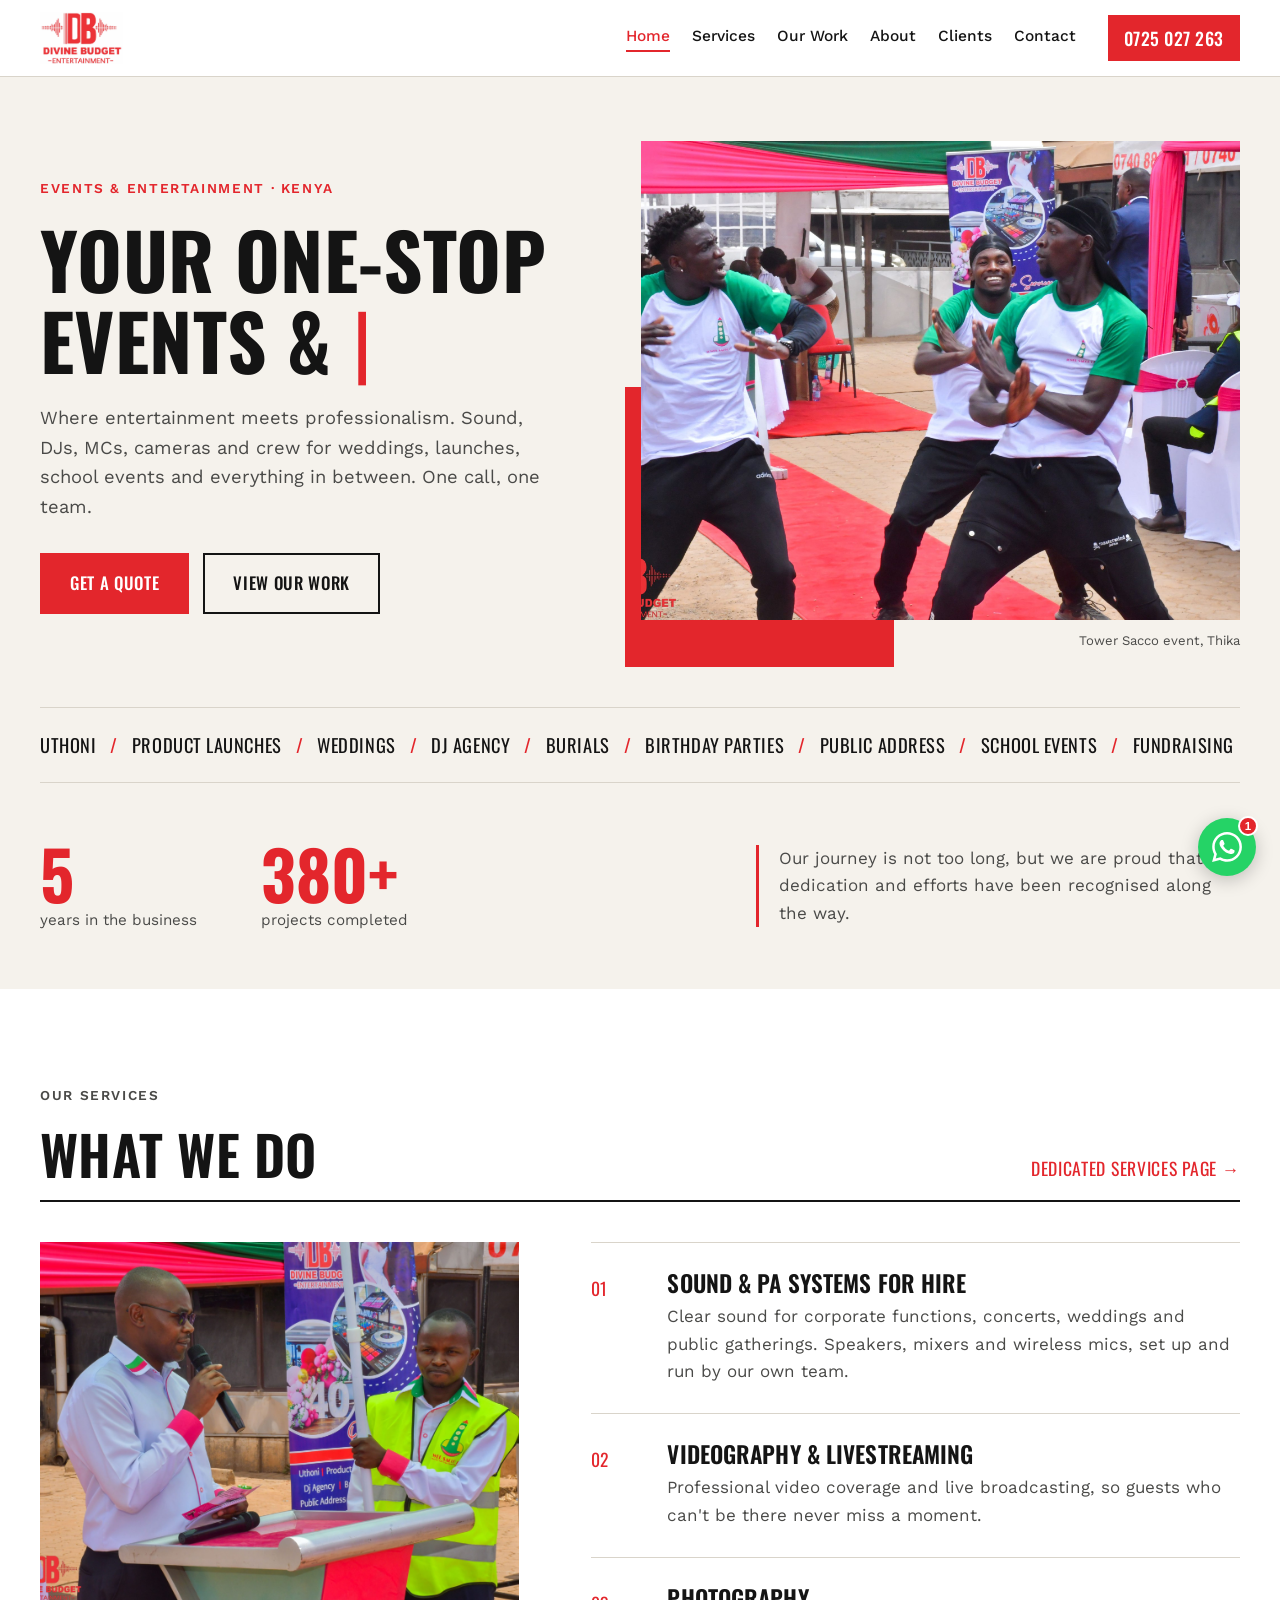
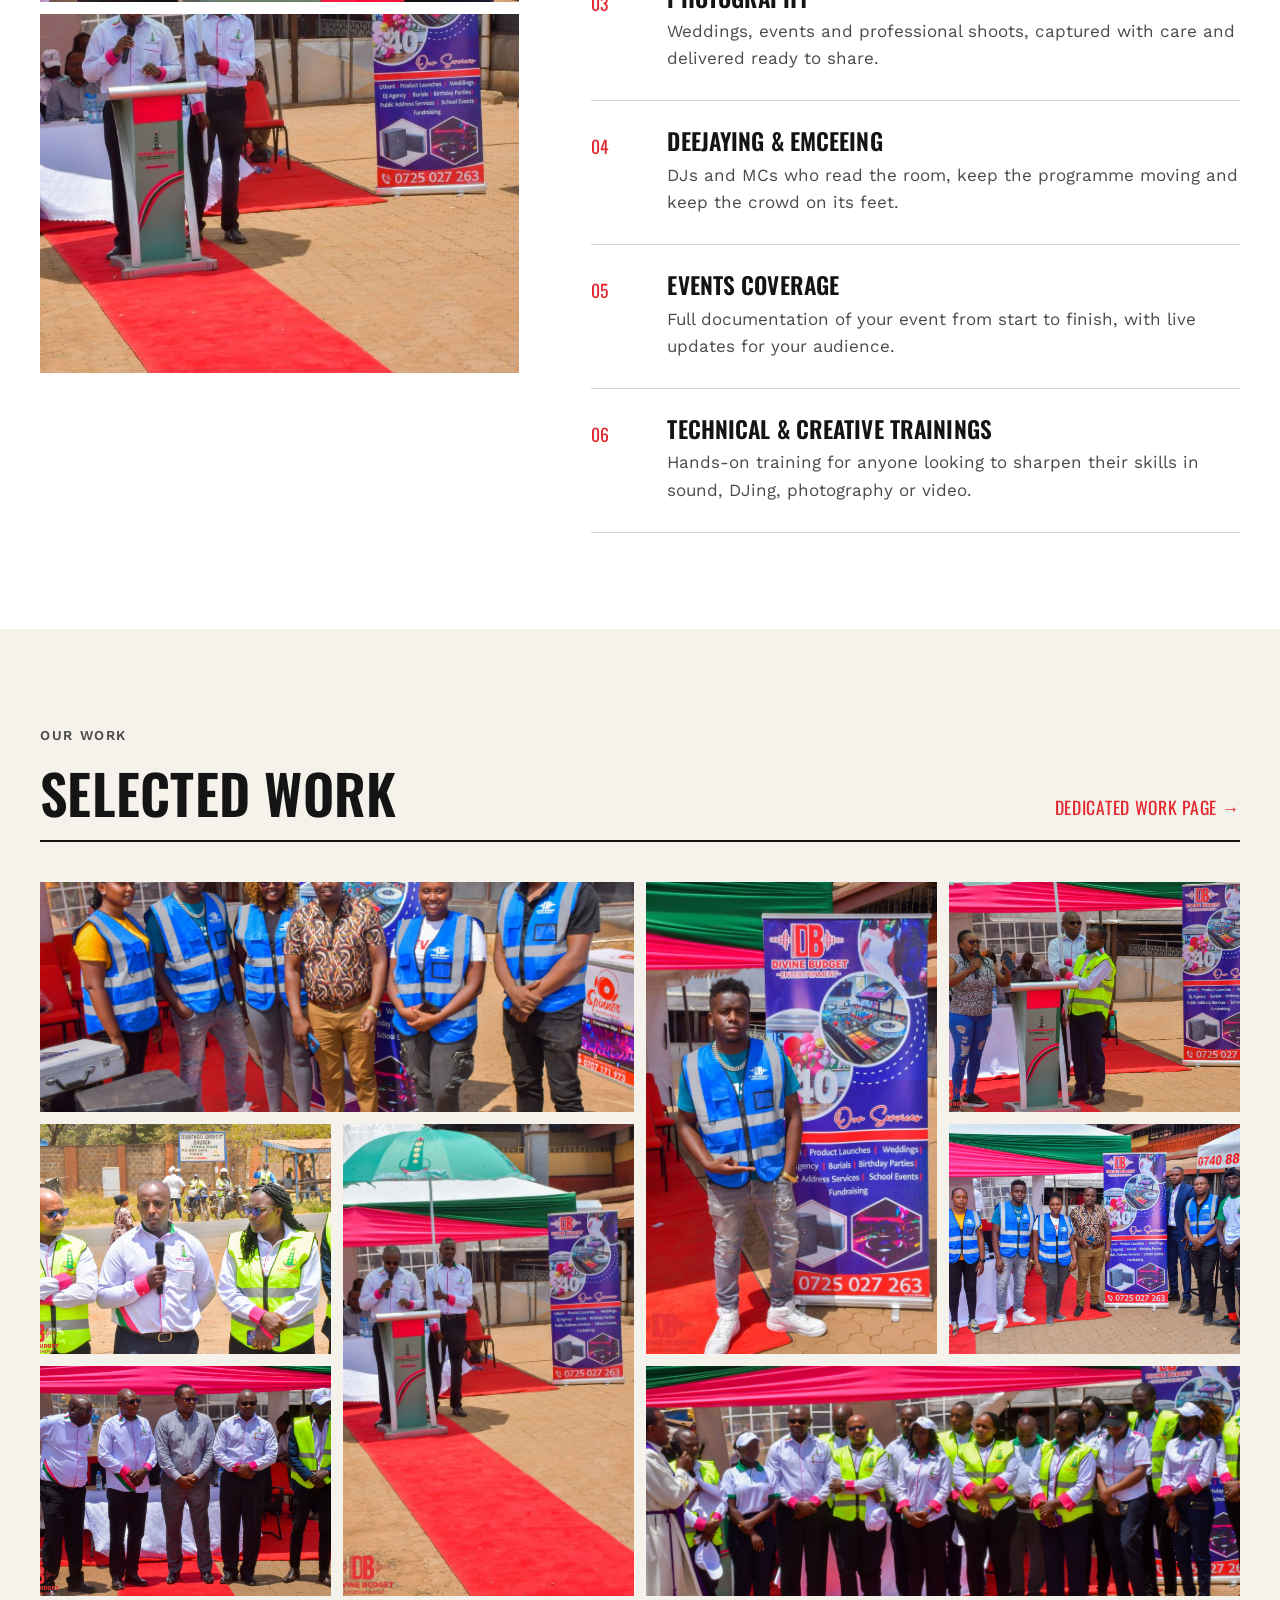
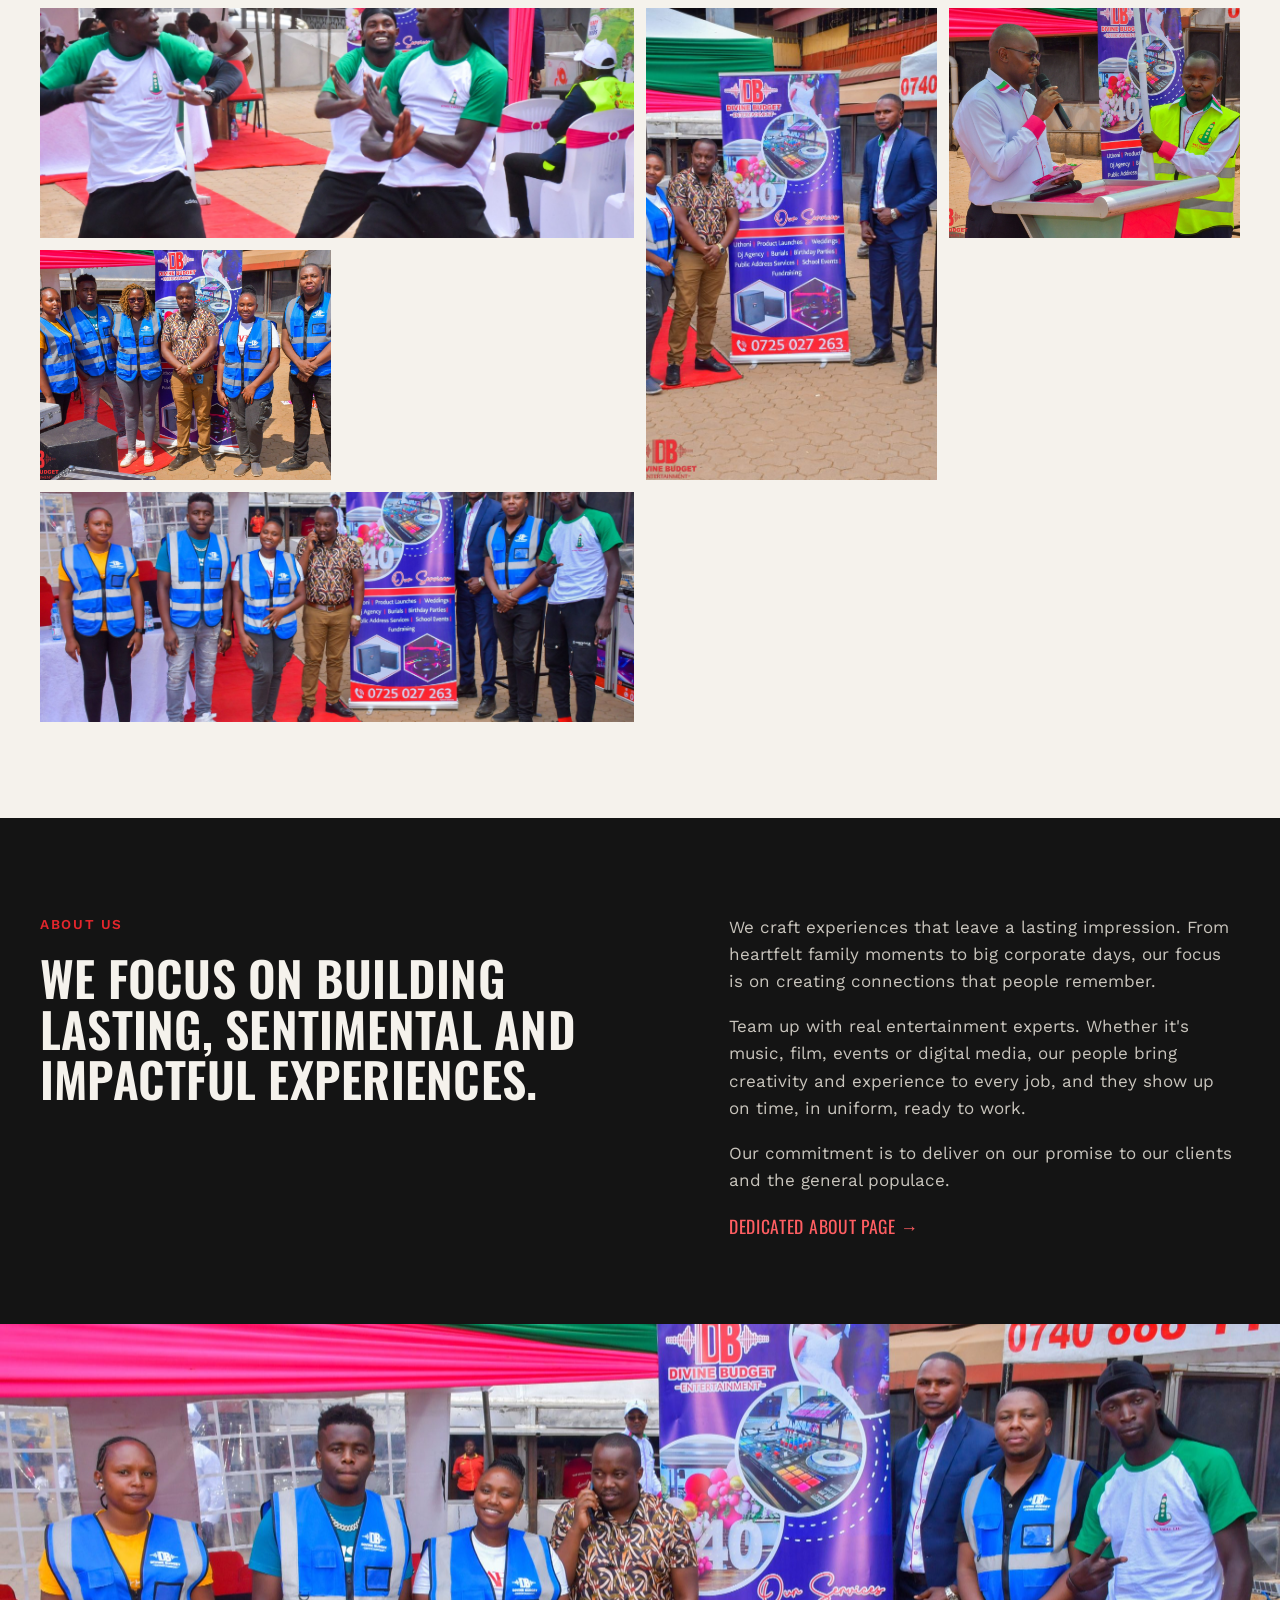
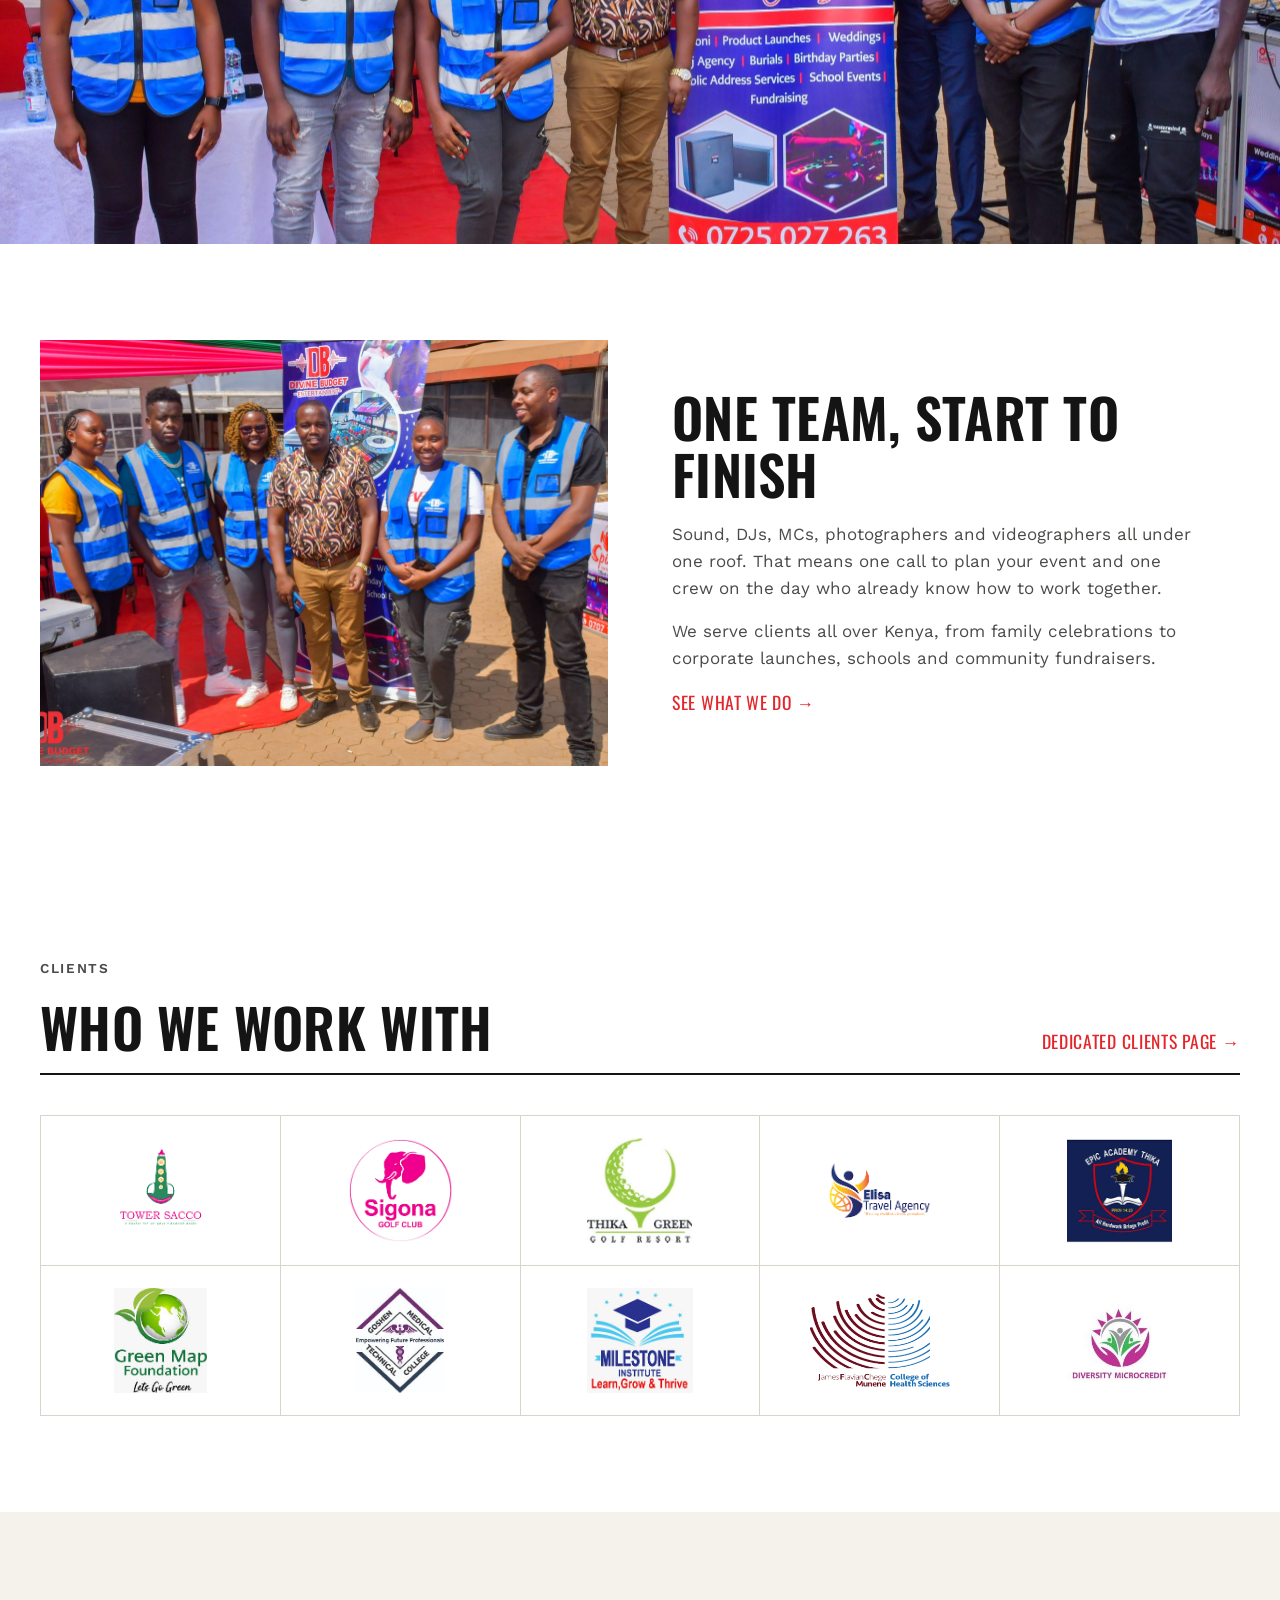
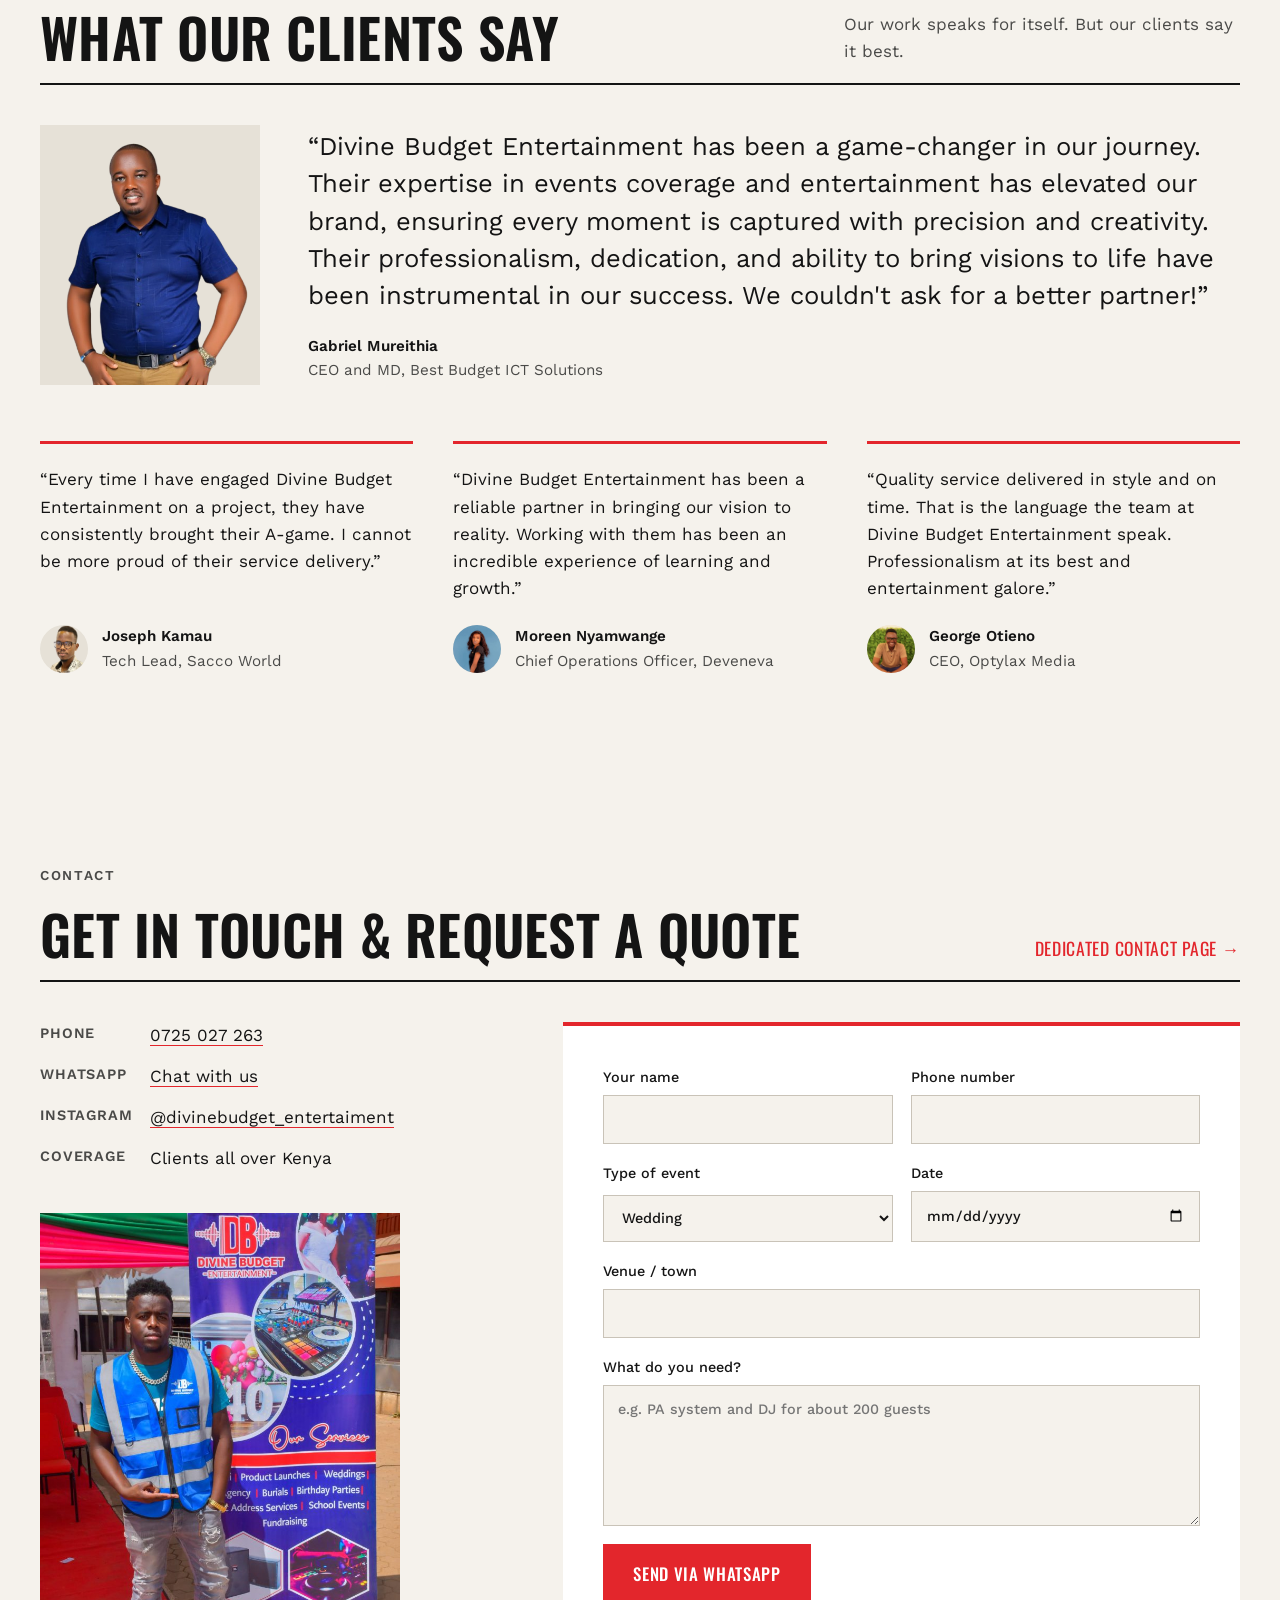
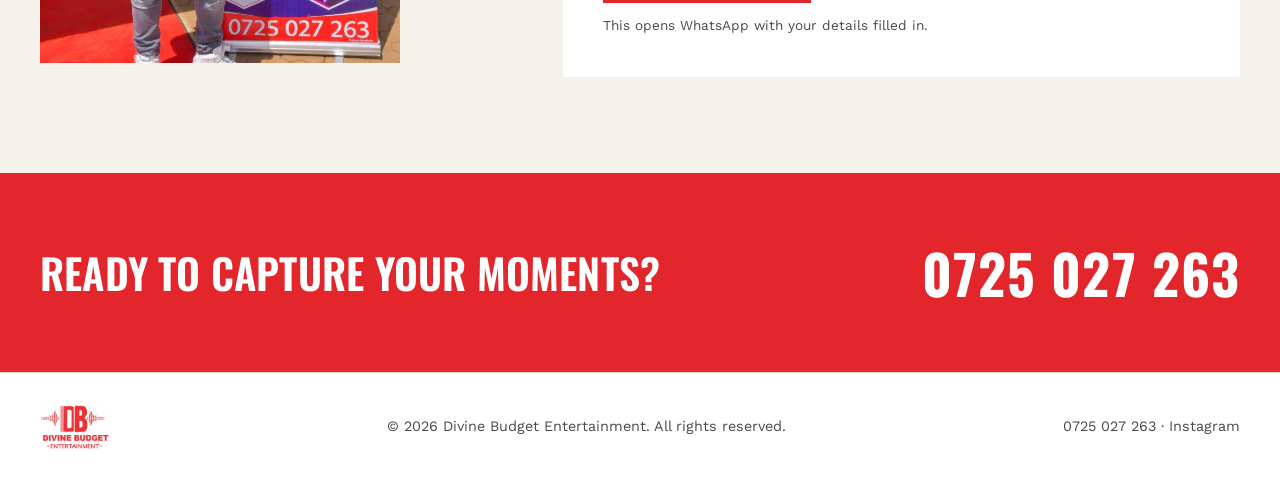
==== commit 7c22d7d2: "Add continuous typewriter effect in red to 'entertainment solution.' in hero section" ====
--- a/index.html
+++ b/index.html
@@ -36,7 +36,7 @@
     <div class="wrap hero__grid">
       <div class="hero__text">
         <p class="kicker">Events &amp; Entertainment · Kenya</p>
-        <h1>Your one-stop events &amp; entertainment solution.</h1>
+        <h1>Your one-stop events &amp; <span class="hero__typewriter"><span id="typedText">entertainment solution.</span><span class="hero__cursor" aria-hidden="true">|</span></span></h1>
         <p class="hero__lead">Where entertainment meets professionalism. Sound, DJs, MCs, cameras and crew for weddings, launches, school events and everything in between. One call, one team.</p>
         <div class="hero__actions">
           <a href="#contact" class="btn btn--red">Get a quote</a>
--- a/styles.css
+++ b/styles.css
@@ -51,6 +51,9 @@
 .hero { padding: 64px 0 0; }
 .hero__grid { display: grid; grid-template-columns: 1fr 1.1fr; gap: 56px; align-items: center; }
 .hero h1 { font-size: clamp(2.8rem, 6vw, 5rem); font-weight: 700; margin-bottom: 24px; }
+.hero__typewriter { color: var(--red); }
+.hero__cursor { display: inline-block; color: var(--red); font-weight: 400; margin-left: 2px; animation: cursorBlink 0.85s infinite; }
+@keyframes cursorBlink { 0%, 49% { opacity: 1; } 50%, 100% { opacity: 0; } }
 .hero__lead { font-size: 1.15rem; color: var(--ink-soft); max-width: 46ch; margin-bottom: 32px; }
 .hero__actions { display: flex; gap: 14px; flex-wrap: wrap; }
 .hero__photo { position: relative; }
